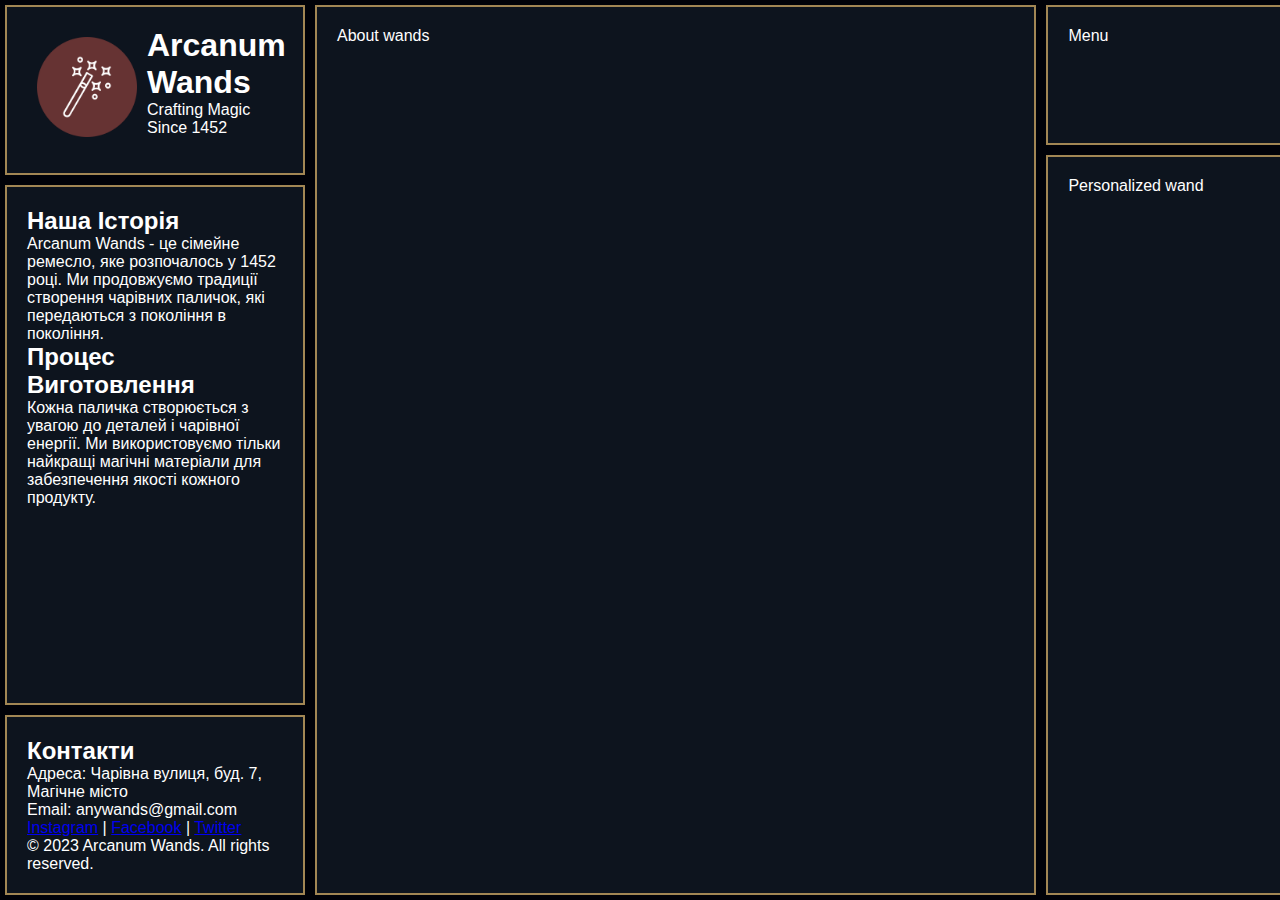
==== index.html @ 96248d97 "Conecting style.css" ====
<!DOCTYPE html>
<html lang="en">
<head>
    <meta charset="UTF-8">
    <meta name="viewport" content="width=device-width, initial-scale=1.0">
    <title>Wand Manufacturer</title>
    <link rel="stylesheet" href="styles.css">
</head>

<body>
    <div class="container">
        <!-- Logo and Name -->
        <header class="box left header">
            <img class="logo" src="/image/logo2.png" alt="Logo">
            <div class="name">
                <h1>Arcanum Wands</h1>
                <p>Crafting Magic Since 1452</p>
            </div>
        </header>

        <!-- History of company and production process -->
        <aside class="box left aside">
            <div class="history">
                <h2>Наша Історія</h2>
                <p>Arcanum Wands - це сімейне ремесло, яке розпочалось у 1452 році. Ми продовжуємо традиції створення чарівних паличок, які передаються з покоління в покоління.</p>
            </div>
            
            <div class="production">
                <h2>Процес Виготовлення</h2>
                <p>Кожна паличка створюється з увагою до деталей і чарівної енергії. Ми використовуємо тільки найкращі магічні матеріали для забезпечення якості кожного продукту.</p>
            </div>
        </aside>

        <!-- Contacts and rights-->
        <footer class="box left footer">
            <div>
                <h2>Контакти</h2>
                <p>Адреса: Чарівна вулиця, буд. 7, Магічне місто</p>
                <p>Email: anywands@gmail.com</p>
            </div>
            <div class="social-media">
                <a href="https://instagram.com">Instagram</a> |
                <a href="https://facebook.com">Facebook</a> |
                <a href="https://twitter.com">Twitter</a>
            </div>
            <p>&copy; 2023 Arcanum Wands. All rights reserved.</p>
        </footer>

        <!-- About wands -->
        <main class="box center main_first"> About wands
            <!-- <div class="wands">
                <h2>Про Наші Палички</h2>
                <p>У нашій колекції є палички для новачків та професіоналів, виготовлені з різних магічних матеріалів. Кожна паличка має унікальні характеристики, що підсилюють магічну силу власника.</p>
                <img src="/image/wands.jpg" alt="Wands Collection">
            </div> -->
        </main>

        <!-- Menu-->
        <nav class="box right menu"> Menu
            <!-- <h2>Категорії</h2>
            <ul>
                <li><a href="#exclusive">Ексклюзивні палички</a></li>
                <li><a href="#beginners">Палички для новачків</a></li>
                <li><a href="#protection">Захисні чари</a></li>
                <li><a href="#custom-order">Індивідуальне виготовлення</a></li>
                <li><a href="#catalog">Каталог паличок</a></li>
            </ul> -->
        </nav>

        <!-- Personalized wand-->
        <section class="box right main_second"> Personalized wand
            <!-- <h2>Індивідуальне Замовлення</h2>
            <p>Замовте паличку, яка буде ідеально відповідати вашим унікальним потребам. Заповніть форму, і ми створимо паличку спеціально для вас.</p>
            <button>Замовити паличку</button> -->
        </section>
    </div>
</body>
</html>
---- styles.css ----
:root {
  --margin: 5px;

  /* Коефіцієнти для висоти блоків у лівій і правій колонках */
  --left-head-fraction: 1;
  --left-aside-fraction: 3;
  --left-footer-fraction: 1;
  --right-menu-fraction: 1;
  --right-main-fraction: 5;

  /* Суми коефіцієнтів для висоти лівої та правої колонок */
  --left-column-sum: calc(var(--left-head-fraction) + var(--left-aside-fraction) + var(--left-footer-fraction));
  --right-column-sum: calc(var(--right-menu-fraction) + var(--right-main-fraction));

  /* Висоти блоків з урахуванням відступів */
  --left-head-height: calc((var(--left-head-fraction) * 100vh / var(--left-column-sum)) - (2 * var(--margin)));
  --left-aside-height: calc((var(--left-aside-fraction) * 100vh / var(--left-column-sum)) - (2 * var(--margin)));
  --left-footer-height: calc((var(--left-footer-fraction) * 100vh / var(--left-column-sum)) - (2 * var(--margin)));
  --right-menu-height: calc((var(--right-menu-fraction) * 100vh/ var(--right-column-sum)) - (2 * var(--margin)));
  --right-main-height: calc((var(--right-main-fraction) * 100vh/ var(--right-column-sum)) - (2 * var(--margin)));
  --center-main-height: calc(100vh - (2 * var(--margin)));

  /* Коефіцієнти для ширини колонок */
  --left-column-fraction: 1;
  --center-column-fraction: 4;
  --right-column-fraction: 2;

  /* Сума коефіцієнтів колонок */
  --columns-sum: calc(var(--left-column-fraction) + var(--center-column-fraction) + var(--right-column-fraction));

  /* Ширини колонок з урахуванням відступів */
  --left-column-width: calc((var(--left-column-fraction) * 100% / var(--columns-sum)) - (2 * var(--margin)));
  --center-column-width: calc((var(--center-column-fraction) * 100%/ var(--columns-sum)) - (2 * var(--margin)));
  --right-column-width: calc((var(--right-column-fraction) * 100% / var(--columns-sum)) - (2 * var(--margin)));
}

* {
  margin: 0;
  padding: 0;
  box-sizing: border-box;
}

body {
  font-family: Arial, sans-serif;
  background-color: #000209;
  color: #fff;
}

.box {
  background-color: #0D141E;
  border: 2px solid #A18654;
  padding: 20px;
  margin: var(--margin);
  justify-content: space-evenly;
}

/* Responsive Styling */
img {
  max-width: 100px;
  max-height: 100px;
  height: auto;
  width: auto;
  margin: 10px;
}

/* Desktop */
@media (min-width: 1025px) {
  .container {
    display: flex;
    flex-direction: column;
    flex-wrap: wrap;
    align-content: space-between;
    min-height: 100vh;
    height: calc(var(--left-head-height) + var(--left-aside-height) + var(--left-footer-height));
    width: 100vw;
  }

  /* Width of columns */
  .left {
    min-width: 300px;
    width: var(--left-column-width);
  }
  .center {
    width: var(--center-column-width);
  }
  .right {
    min-width: 300px;
    width: var(--right-column-width);
  }   

  /* Left Column */
  /* Header */
  .header {
    order: 1;
    flex-basis: var(--left-head-height);
    flex-shrink: 0;
    
    display: flex;
    /*align-items: center;*/
  }

  /* .name {
    flex: 1;
  } */
  
  /* Aside */
  .aside {
    order: 2;
    /* flex-basis: var(--left-aside-height); */
    flex-grow: 1;
    flex-shrink: 1;
    max-height: var(--left-aside-height);
    /* display: flex;+ */
  }

  /* Footer */
  .footer {
    order: 3;
    flex-basis: var(--left-footer-height);
    flex-shrink: 0;
    /* display: flex; */
  }

  /* Center column */
  /* Main_first */
  .main_first {
    order: 4;
    flex-basis: var(--center-main-height);
  }

  /* Right column */
  /* Menu */
  .menu {
    order: 5;
    flex-basis: var(--right-menu-height);
  }

  /* Main_second */
  .main_second {
    order: 6;
    flex-basis: var(--right-main-height);
  }
}

/*Tablet*/
@media (min-width: 768px) and (max-width: 1024px) {
  .container {
    display: flex;
    flex-wrap: wrap;
    min-height: 100vh;
    height: 100vh;
    width: 100vw;
    align-content:baseline;
  }

  /* Width of columns */
  /*.center {
    width: var(--center-column-width);
    min-width: 300px;
  }
  .right {
    width: var(--right-column-width);
  } */
    
  /* Header */
  .header {
    order: 1;
    width: calc(30% - (2 * var(--margin)));
    height: var(--left-head-height);
    display: flex;
    flex-shrink: 0;
    /*align-items: center;*/
  }

  /* Menu */
  .menu {
    order: 2;
    min-width: 170px;
    width: calc(70% - (2 * var(--margin)));
    height: var(--left-head-height);
    flex-shrink: 1;
  }
      
  /* Aside */
  .aside {
    order: 3;
    min-width: 170px;
    width: calc(30% - (2 * var(--margin)));
    height: var(--left-aside-height);
    flex-shrink: 0;
  }

  /* Main_first */
  .main_first {
    order: 4;
    width: calc(45% - (2 * var(--margin)));
    height: calc(100vh - var(--left-head-height)-(2 * var(--margin)));
    align-self: stretch;
    flex-shrink: 1;
    /* flex-basis: var(--center-main-height); */
  }
    
  /* Main_second */
  .main_second {
    order: 5;
    width: calc(25% - (2 * var(--margin)));
    height: calc(100vh - var(--left-head-height)-(2 * var(--margin)));
    align-self: stretch;
    flex-shrink: 1;
    /* flex-basis: var(--right-main-height); */
  }
    
  /* Footer */
  .footer {
    order: 6;
    width: 100vw;
    height: calc(100vh - var(--left-head-height) - var(--left-aside-height) - (6 * var(--margin)) );
    flex-shrink: 1;
    /* flex-basis: var(--left-footer-height); */
    /* display: flex; */
  }
}

/* Phone */
@media (max-width: 767px) {
  .container {
    display: flex;
    flex-wrap: wrap;
    flex-direction: column;
    min-height: 100vh;
    height: 100vh;
    width: 100vw;
  }
  /* Header */
  .header {
    order: 1;
    /* flex-basis: var(--left-head-height); */
    flex-shrink: 0;    
    display: flex;
      /*align-items: center;*/
  }
    /* Menu */
  .menu {
    order: 2;
    /* flex-basis: var(--right-menu-height); */
  }
    
    /* Aside */
  .aside {
    order: 3;
    /* flex-basis: var(--left-aside-height); */
    flex-grow: 1;
    flex-shrink: 1;
    max-height: var(--left-aside-height);
  }

  /* Main_first */
  .main_first {
    order: 4;
    /* flex-basis: var(--center-main-height); */
  }
    
  /* Main_second */
  .main_second {
    order: 5;
    /* flex-basis: var(--right-main-height); */
  }
    
  /* Footer */
  .footer {
    order: 6;
    /* flex-basis: var(--left-footer-height); */
    flex-shrink: 0;
    /* display: flex; */
  } 
}
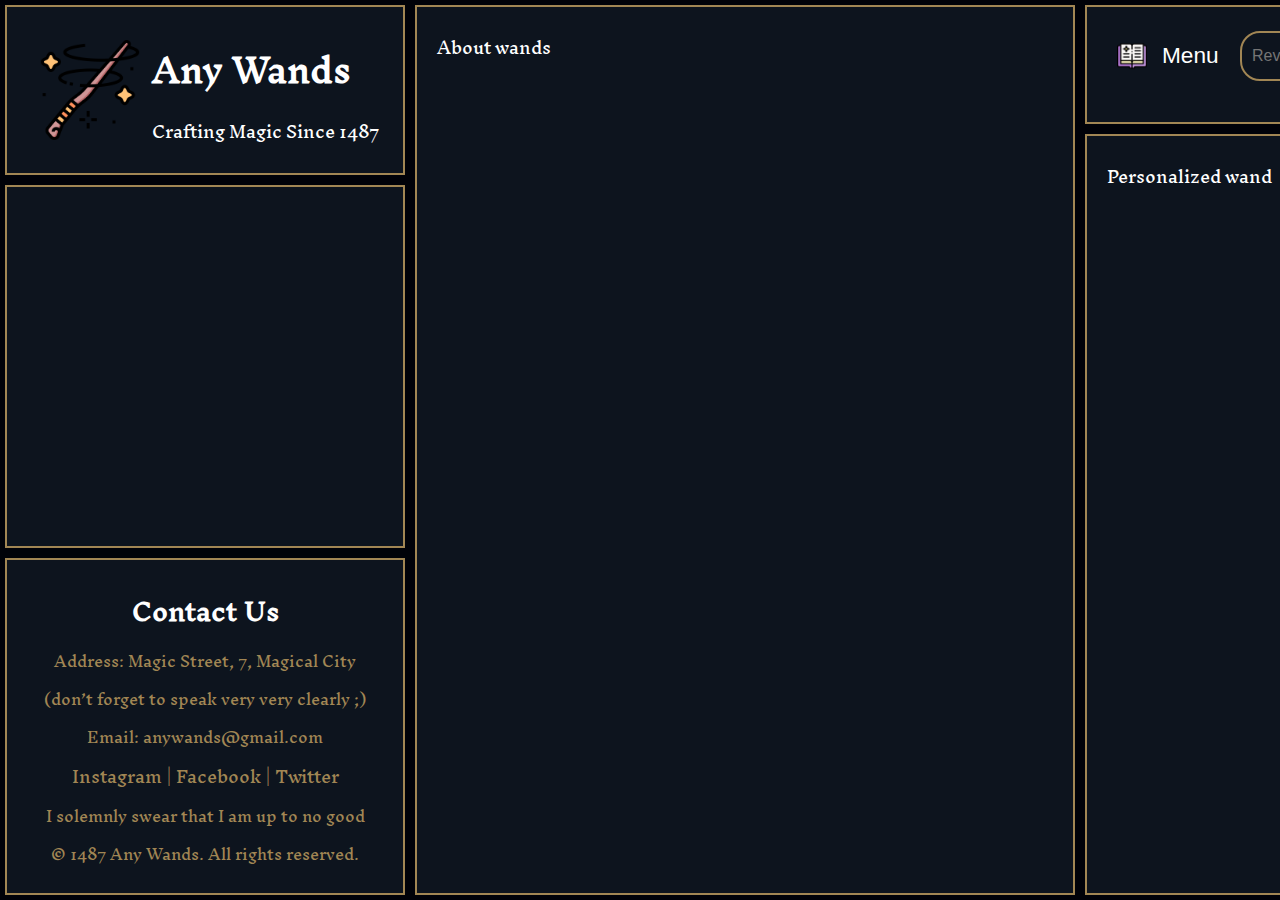
==== commit 6ed53132: "Prototype 2" ====
--- a/index.html
+++ b/index.html
@@ -11,16 +11,16 @@
     <div class="container">
         <!-- Logo and Name -->
         <header class="box left header">
-            <img class="logo" src="/image/logo2.png" alt="Logo">
+            <img class="logo" src="/image/logo.png" alt="Logo">
             <div class="name">
-                <h1>Arcanum Wands</h1>
-                <p>Crafting Magic Since 1452</p>
+                <h1>Any Wands</h1>
+                <p>Crafting Magic Since 1487</p>
             </div>
         </header>
 
         <!-- History of company and production process -->
         <aside class="box left aside">
-            <div class="history">
+            <!-- <div class="history">
                 <h2>Наша Історія</h2>
                 <p>Arcanum Wands - це сімейне ремесло, яке розпочалось у 1452 році. Ми продовжуємо традиції створення чарівних паличок, які передаються з покоління в покоління.</p>
             </div>
@@ -28,23 +28,26 @@
             <div class="production">
                 <h2>Процес Виготовлення</h2>
                 <p>Кожна паличка створюється з увагою до деталей і чарівної енергії. Ми використовуємо тільки найкращі магічні матеріали для забезпечення якості кожного продукту.</p>
-            </div>
+            </div> -->
         </aside>
 
-        <!-- Contacts and rights-->
-        <footer class="box left footer">
-            <div>
-                <h2>Контакти</h2>
-                <p>Адреса: Чарівна вулиця, буд. 7, Магічне місто</p>
-                <p>Email: anywands@gmail.com</p>
-            </div>
-            <div class="social-media">
-                <a href="https://instagram.com">Instagram</a> |
-                <a href="https://facebook.com">Facebook</a> |
-                <a href="https://twitter.com">Twitter</a>
-            </div>
-            <p>&copy; 2023 Arcanum Wands. All rights reserved.</p>
-        </footer>
+    <!-- Contacts and rights-->
+    <footer class="box left footer">
+        <div class="contact-info">
+            <h2>Contact Us</h2>
+            <p>Address: Magic Street, 7, Magical City </p>
+            <p>(don’t forget to speak very very clearly ;)</p>
+            <p>Email: <a href="mailto:anywands@gmail.com">anywands@gmail.com</a></p>
+        </div>
+        <div class="social-media">
+            <a href="https://instagram.com">Instagram</a> |
+            <a href="https://facebook.com">Facebook</a> |
+            <a href="https://twitter.com">Twitter</a>
+        </div>
+        <p class="mischief">I solemnly swear that I am up to no good</p>
+        <p>&copy; 1487 Any Wands. All rights reserved.</p>
+    </footer>
+
 
         <!-- About wands -->
         <main class="box center main_first"> About wands
@@ -55,17 +58,37 @@
             </div> -->
         </main>
 
-        <!-- Menu-->
-        <nav class="box right menu"> Menu
-            <!-- <h2>Категорії</h2>
-            <ul>
-                <li><a href="#exclusive">Ексклюзивні палички</a></li>
-                <li><a href="#beginners">Палички для новачків</a></li>
-                <li><a href="#protection">Захисні чари</a></li>
-                <li><a href="#custom-order">Індивідуальне виготовлення</a></li>
-                <li><a href="#catalog">Каталог паличок</a></li>
-            </ul> -->
+        <!-- Menu -->
+        <nav class="box right menu">
+            <div class="menu_bar">
+                <div class="menu_toggle">
+                    <button class="menu_button">
+                        <img src="/image/menu.png" alt="Menu Icon">
+                    </button>
+                    <button class="menu_button">
+                        <p>Menu</p>
+                    </button>
+                </div>
+                
+                <div class="search_bar">
+                    <input type="text" placeholder="Revelio..">
+                    <button class="search_button">
+                        <img src="/image/search.png" alt="Search Icon">
+                    </button>
+                </div>
+            </div>
+
+            <div class="categories">
+                <ul class="menu_categories hidden">
+                    <li><a href="#exclusive">Exclusive Wands</a></li>
+                    <li><a href="#beginners">Beginner Wands</a></li>
+                    <li><a href="#protection">Protection Spells</a></li>
+                    <li><a href="#custom-order">Custom Order</a></li>
+                    <li><a href="#catalog">Wand Catalog</a></li>
+                </ul>
+            </div>
         </nav>
+
 
         <!-- Personalized wand-->
         <section class="box right main_second"> Personalized wand
@@ -74,5 +97,6 @@
             <button>Замовити паличку</button> -->
         </section>
     </div>
+    <script src="script.js" defer></script>
 </body>
 </html>
--- a/styles.css
+++ b/styles.css
@@ -6,7 +6,7 @@
   --left-aside-fraction: 3;
   --left-footer-fraction: 1;
   --right-menu-fraction: 1;
-  --right-main-fraction: 5;
+  --right-main-fraction: 6;
 
   /* Суми коефіцієнтів для висоти лівої та правої колонок */
   --left-column-sum: calc(var(--left-head-fraction) + var(--left-aside-fraction) + var(--left-footer-fraction));
@@ -22,16 +22,21 @@
 
   /* Коефіцієнти для ширини колонок */
   --left-column-fraction: 1;
-  --center-column-fraction: 4;
-  --right-column-fraction: 2;
+  --center-column-fraction: 2;
+  --right-column-fraction: 1;
 
   /* Сума коефіцієнтів колонок */
   --columns-sum: calc(var(--left-column-fraction) + var(--center-column-fraction) + var(--right-column-fraction));
 
   /* Ширини колонок з урахуванням відступів */
   --left-column-width: calc((var(--left-column-fraction) * 100% / var(--columns-sum)) - (2 * var(--margin)));
-  --center-column-width: calc((var(--center-column-fraction) * 100%/ var(--columns-sum)) - (2 * var(--margin)));
+  --center-column-width: calc(100vw - var(--left-column-width) - var(--right-column-width));
   --right-column-width: calc((var(--right-column-fraction) * 100% / var(--columns-sum)) - (2 * var(--margin)));
+}
+
+@font-face {
+  font-family: Inknut_Antiqua;
+  src: url(/fonts/InknutAntiqua-Regular.ttf);
 }
 
 * {
@@ -41,7 +46,7 @@
 }
 
 body {
-  font-family: Arial, sans-serif;
+  font-family: Inknut_Antiqua, sans-serif;
   background-color: #000209;
   color: #fff;
 }
@@ -63,6 +68,24 @@
   margin: 10px;
 }
 
+img.menu_button{
+  padding: 0;
+  max-width: 30px;
+  max-height: 30px;
+  height: auto;
+  width: auto;
+}
+
+button.menu_button{
+  padding: 0;
+  max-width: 50px;
+  max-height: 50px;
+  height: auto;
+  width: auto;
+  background-color: transparent;
+  border: transparent;
+}
+
 /* Desktop */
 @media (min-width: 1025px) {
   .container {
@@ -77,40 +100,36 @@
 
   /* Width of columns */
   .left {
-    min-width: 300px;
+    min-width: 400px;
     width: var(--left-column-width);
+    /* max-width: 500px; */
   }
   .center {
     width: var(--center-column-width);
+    align-items: stretch;
   }
   .right {
     min-width: 300px;
     width: var(--right-column-width);
   }   
 
-  /* Left Column */
   /* Header */
   .header {
     order: 1;
     flex-basis: var(--left-head-height);
     flex-shrink: 0;
-    
-    display: flex;
-    /*align-items: center;*/
-  }
-
-  /* .name {
-    flex: 1;
-  } */
+    display: flex;
+    align-items: center;
+    align-content: space-between;
+    max-height: 200px;
+  }
   
   /* Aside */
   .aside {
     order: 2;
-    /* flex-basis: var(--left-aside-height); */
     flex-grow: 1;
     flex-shrink: 1;
     max-height: var(--left-aside-height);
-    /* display: flex;+ */
   }
 
   /* Footer */
@@ -118,27 +137,173 @@
     order: 3;
     flex-basis: var(--left-footer-height);
     flex-shrink: 0;
-    /* display: flex; */
-  }
-
-  /* Center column */
+    text-align: center;
+    color: #A18654;
+  }
+
+  .contact-info h2 {
+    color: #fff;
+    font-size: 1.5em;
+    /* margin-bottom: 10px; */
+  }
+
+  .contact-info p {
+    /* margin: 5px 0; */
+    font-size: 1em;
+  }
+
+  .contact-info .mischief {
+    font-style: italic;
+    color: #A18654;
+    /* margin-top: 15px; */
+  }
+
+  .contact-info a {
+    color: #A18654;
+    text-decoration: none;
+  }
+
+  .contact-info a:hover {
+    color: #fff;
+    text-decoration: underline;
+  }
+
+  .social-media {
+    /* margin-top: 15px; */
+  }
+
+  .social-media a {
+    color: #A18654;
+    text-decoration: none;
+  }
+
+  .social-media a:hover {
+    color: #fff;
+    text-decoration: underline;
+  }
+
+  .footer p {
+    font-size: 0.9em;
+    /* margin-top: 15px; */
+  }
+
+
   /* Main_first */
   .main_first {
     order: 4;
     flex-basis: var(--center-main-height);
   }
 
-  /* Right column */
   /* Menu */
   .menu {
     order: 5;
     flex-basis: var(--right-menu-height);
+    display: flex;
+    align-items: center; 
+    justify-content: space-between;
+    flex-wrap: wrap;
+    gap: 10px;
+  }
+
+  .menu_bar{
+    display: flex;
+    width: 100%;
+    align-items: center; 
+    justify-content: space-between; 
+  }
+
+  .menu_toggle {
+    display: flex;
+    align-items: center;
+    width: 35%;
+  }
+
+  .menu_button {
+    background-color: transparent;
+    border: none;
+    cursor: pointer;
+    padding: 0;
+  }
+
+  .menu_button img {
+    width: 30px;
+    height: 30px;
+  }
+
+  .menu_button p {
+    margin-left: 5px;
+    font-size: 1.7em;
+    color: #fff;
+  }
+
+  .search_bar {
+    display: flex;
+    width: 50%;
+    height: 50px;
+    /* flex:1; */
+    /* align-self: flex-end; */
+    align-items: center;
+    align-content: space-between;
+
+    border: 2px solid #A18654;
+    border-radius: 20px;
+    padding: 5px;
+    background-color: #0D141E;
+  }
+
+  .search_bar input {
+    border: none;
+    outline: none;
+    background: none;
+    color: #fff;
+    padding: 5px;
+    font-size: 1em;
+    width: 80%;
+    /* max-width: 120px; */
+    /* flex: 1; */
+  }
+
+  .search_button {
+    background-color: transparent;
+    border: none;
+    cursor: pointer;
+    width: 60px
+    /* margin: 0 10px; */
+    /* flex: 1; */
+    /* align-self: flex-end; */
+    
+  }
+
+  .search_button img {
+    width: 30px;
+    height: 30px;
+  }
+
+  .menu_categories {
+    list-style: none;
+    margin: 10px 0 0;
+    padding: 0;
+    break-after: always;
+    flex-grow: 0;
+  }
+
+  .menu_categories.hidden {
+    display: none;
+  }
+
+  .menu_categories li a {
+    color: #A18654;
+    text-decoration: none;
+    display: block;
+    padding: 5px 0;
   }
 
   /* Main_second */
   .main_second {
     order: 6;
-    flex-basis: var(--right-main-height);
+    flex-grow: 1;
+    flex-shrink: 1;
+    max-height: var(--right-main-height);
   }
 }
 
@@ -165,20 +330,26 @@
   /* Header */
   .header {
     order: 1;
+    min-width: 400px;
     width: calc(30% - (2 * var(--margin)));
-    height: var(--left-head-height);
-    display: flex;
-    flex-shrink: 0;
-    /*align-items: center;*/
+    min-height: 160px;
+    height: auto;
+    max-height: 170px;
+    display: flex;
+    /* flex-shrink: 0; */
   }
 
   /* Menu */
   .menu {
     order: 2;
     min-width: 170px;
-    width: calc(70% - (2 * var(--margin)));
-    height: var(--left-head-height);
-    flex-shrink: 1;
+    min-height: 160px;
+    height: auto;
+    max-height: 170px;
+    /* width: calc(70% - (2 * var(--margin))); */
+    flex-shrink: 1;
+    min-width: calc(100vw - 400px - (4 * var(--margin)));
+    display: flex;
   }
       
   /* Aside */
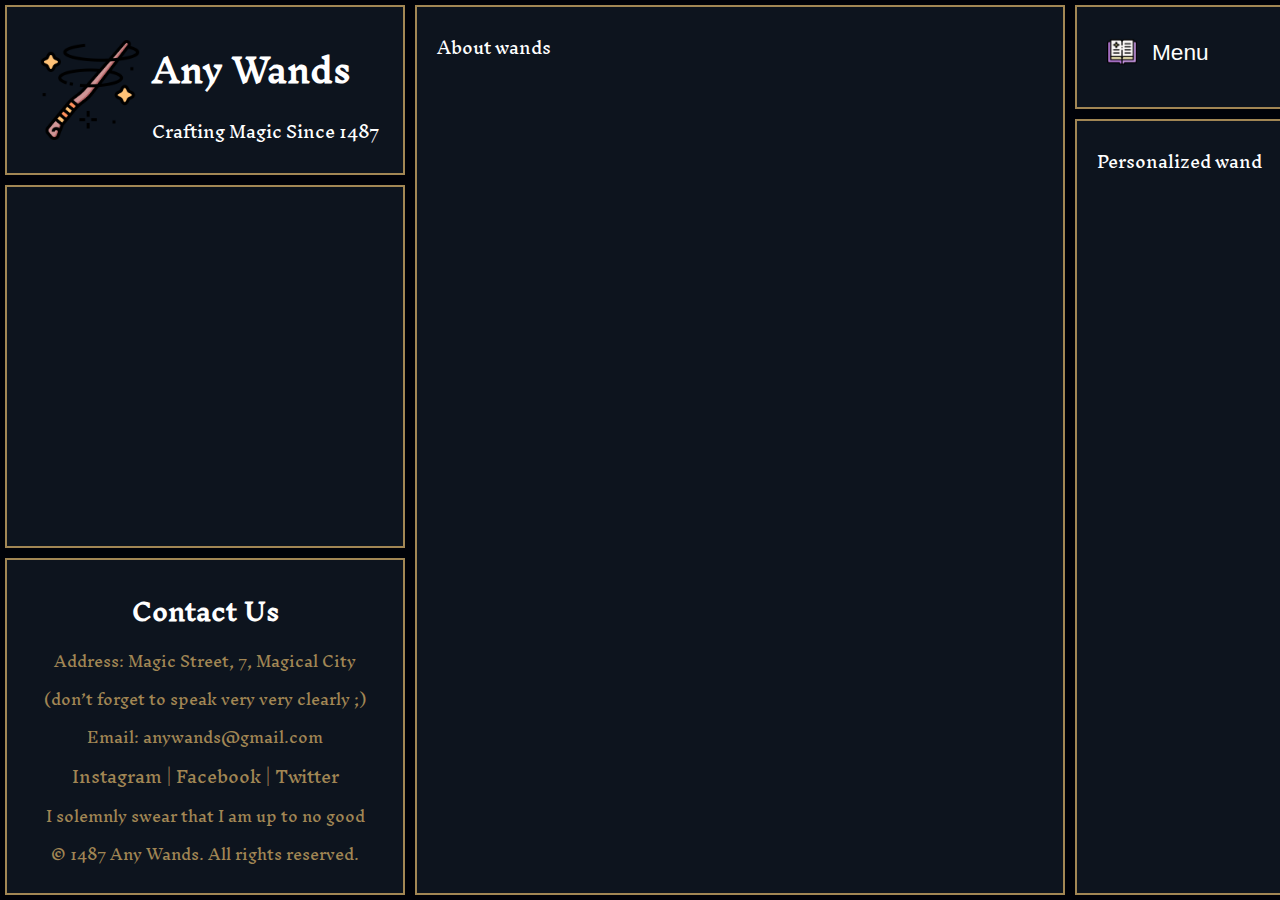
==== commit 2ba3bd4a: "Design css file system" ====
--- a/index.html
+++ b/index.html
@@ -4,7 +4,10 @@
     <meta charset="UTF-8">
     <meta name="viewport" content="width=device-width, initial-scale=1.0">
     <title>Wand Manufacturer</title>
-    <link rel="stylesheet" href="styles.css">
+    <link rel="stylesheet" href="/css/base.css">
+    <link rel="stylesheet" href="/css/layout.css">
+    <link rel="stylesheet" href="/css/components.css">
+    <link rel="stylesheet" href="/css/theme.css">
 </head>
 
 <body>
--- a/css/base.css
+++ b/css/base.css
@@ -0,0 +1,16 @@
+@font-face {
+    font-family: Inknut_Antiqua;
+    src: url(/fonts/InknutAntiqua-Regular.ttf);
+  }
+  
+* {
+    margin: 0;
+    padding: 0;
+    box-sizing: border-box;
+}
+  
+body {
+    font-family: Inknut_Antiqua, sans-serif;
+    background-color: #000209;
+    color: #fff;
+}--- a/css/layout.css
+++ b/css/layout.css
@@ -0,0 +1,312 @@
+:root {
+    --margin: 5px;
+  
+    /* Коефіцієнти для висоти блоків у лівій і правій колонках */
+    --left-head-fraction: 1;
+    --left-aside-fraction: 3;
+    --left-footer-fraction: 1;
+    --right-menu-fraction: 1;
+    --right-main-fraction: 7;
+  
+    /* Суми коефіцієнтів для висоти лівої та правої колонок */
+    --left-column-sum: calc(var(--left-head-fraction) + var(--left-aside-fraction) + var(--left-footer-fraction));
+    --right-column-sum: calc(var(--right-menu-fraction) + var(--right-main-fraction));
+  
+    /* Висоти блоків з урахуванням відступів */
+    --left-head-height: calc((var(--left-head-fraction) * 100vh / var(--left-column-sum)) - (2 * var(--margin)));
+    --left-aside-height: calc((var(--left-aside-fraction) * 100vh / var(--left-column-sum)) - (2 * var(--margin)));
+    --left-footer-height: calc((var(--left-footer-fraction) * 100vh / var(--left-column-sum)) - (2 * var(--margin)));
+    --right-menu-height: calc((var(--right-menu-fraction) * 100vh/ var(--right-column-sum)) - (2 * var(--margin)));
+    --right-main-height: calc((var(--right-main-fraction) * 100vh/ var(--right-column-sum)) - (2 * var(--margin)));
+    --center-main-height: calc(100vh - (2 * var(--margin)));
+  
+    /* Коефіцієнти для ширини колонок */
+    --left-column-fraction: 1;
+    --center-column-fraction: 3;
+    --right-column-fraction: 2;
+  
+    /* Сума коефіцієнтів колонок */
+    --columns-sum: calc(var(--left-column-fraction) + var(--center-column-fraction) + var(--right-column-fraction));
+  
+    /* Ширини колонок з урахуванням відступів */
+    --left-column-width: calc((var(--left-column-fraction) * 100vw / var(--columns-sum)) - (2 * var(--margin)));
+    --right-column-width: calc((var(--right-column-fraction) * 100vw / var(--columns-sum)) - (2 * var(--margin)));
+    --center-column-width: calc(100vw - var(--left-column-width) - var(--right-column-width) - (2 * var(--margin)));
+}
+
+/* Desktop */
+@media (min-width: 1025px) {
+    .container {
+      display: flex;
+      flex-direction: column;
+      flex-wrap: wrap;
+      align-content: space-between;
+      min-height: 100vh;
+      height: calc(var(--left-head-height) + var(--left-aside-height) + var(--left-footer-height));
+      width: 100vw;
+    }
+  
+    /* Width of columns */
+    .left {
+      min-width: 400px;
+      width: var(--left-column-width);
+      /* max-width: 500px; */
+    }
+    .center {
+      width: var(--center-column-width);
+      /* align-items: stretch; */
+    }
+    .right {
+      min-width: 300px;
+      width: var(--right-column-width);
+    }   
+  
+    /* Header */
+    .header {
+      order: 1;
+      flex-basis: var(--left-head-height);
+      flex-shrink: 0;
+      display: flex;
+      align-items: center;
+      align-content: space-between;
+      max-height: 200px;
+    }
+    
+    /* Aside */
+    .aside {
+      order: 2;
+      flex-grow: 1;
+      flex-shrink: 1;
+      max-height: var(--left-aside-height);
+    }
+  
+    /* Footer */
+    .footer {
+      order: 3;
+      flex-basis: var(--left-footer-height);
+      flex-shrink: 0;
+    }
+  
+    /* Main_first */
+    .main_first {
+      order: 4;
+      flex-basis: var(--center-main-height);
+    }
+  
+    /* Menu */
+    .menu {
+      order: 5;
+      flex-basis: var(--right-menu-height);
+      display: flex;
+      align-items: center; 
+      justify-content: space-between;
+      flex-wrap: wrap;
+      gap: 10px;
+    }
+  
+    .menu_bar{
+      display: flex;
+      width: 100%;
+      align-items: center; 
+      justify-content: space-between; 
+    }
+  
+    .menu_toggle {
+      display: flex;
+      align-items: center;
+      width: 35%;
+    }
+  
+    .search_bar {
+      display: flex;
+      width: 50%;
+      height: 50px;
+      /* flex:1; */
+      /* align-self: flex-end; */
+      align-items: center;
+      align-content: space-between;
+    }
+  
+    .search_bar input {
+      width: 80%;
+      /* max-width: 120px; */
+      /* flex: 1; */
+    }
+  
+    .search_button {
+      width: 60px
+      /* margin: 0 10px; */
+      /* flex: 1; */
+      /* align-self: flex-end; */
+      
+    }
+  
+    .search_button img {
+      width: 30px;
+      height: 30px;
+    }
+  
+    .menu_categories {
+      list-style: none;
+      margin: 10px 0 0;
+      padding: 0;
+      break-after: always;
+      flex-grow: 0;
+    }
+  
+    .menu_categories.hidden {
+      display: none;
+    }
+  
+    .menu_categories li a {
+      display: block;
+      padding: 5px 0;
+    }
+  
+    /* Main_second */
+    .main_second {
+      order: 6;
+      flex-grow: 1;
+      flex-shrink: 1;
+      max-height: var(--right-main-height);
+    }
+  }
+  
+  /*Tablet*/
+  @media (min-width: 768px) and (max-width: 1024px) {
+    .container {
+      display: flex;
+      flex-wrap: wrap;
+      min-height: 100vh;
+      height: 100vh;
+      width: 100vw;
+      align-content:baseline;
+    }
+  
+    /* Width of columns */
+    /*.center {
+      width: var(--center-column-width);
+      min-width: 300px;
+    }
+    .right {
+      width: var(--right-column-width);
+    } */
+      
+    /* Header */
+    .header {
+      order: 1;
+      min-width: 400px;
+      width: calc(30% - (2 * var(--margin)));
+      min-height: 160px;
+      height: auto;
+      max-height: 170px;
+      display: flex;
+      /* flex-shrink: 0; */
+    }
+  
+    /* Menu */
+    .menu {
+      order: 2;
+      min-width: 170px;
+      min-height: 160px;
+      height: auto;
+      max-height: 170px;
+      /* width: calc(70% - (2 * var(--margin))); */
+      flex-shrink: 1;
+      min-width: calc(100vw - 400px - (4 * var(--margin)));
+      display: flex;
+    }
+        
+    /* Aside */
+    .aside {
+      order: 3;
+      min-width: 170px;
+      width: calc(30% - (2 * var(--margin)));
+      height: var(--left-aside-height);
+      flex-shrink: 0;
+    }
+  
+    /* Main_first */
+    .main_first {
+      order: 4;
+      width: calc(45% - (2 * var(--margin)));
+      height: calc(100vh - var(--left-head-height)-(2 * var(--margin)));
+      align-self: stretch;
+      flex-shrink: 1;
+      /* flex-basis: var(--center-main-height); */
+    }
+      
+    /* Main_second */
+    .main_second {
+      order: 5;
+      width: calc(25% - (2 * var(--margin)));
+      height: calc(100vh - var(--left-head-height)-(2 * var(--margin)));
+      align-self: stretch;
+      flex-shrink: 1;
+      /* flex-basis: var(--right-main-height); */
+    }
+      
+    /* Footer */
+    .footer {
+      order: 6;
+      width: 100vw;
+      height: calc(100vh - var(--left-head-height) - var(--left-aside-height) - (6 * var(--margin)) );
+      flex-shrink: 1;
+      /* flex-basis: var(--left-footer-height); */
+      /* display: flex; */
+    }
+  }
+  
+  /* Phone */
+  @media (max-width: 767px) {
+    .container {
+      display: flex;
+      flex-wrap: wrap;
+      flex-direction: column;
+      min-height: 100vh;
+      height: 100vh;
+      width: 100vw;
+    }
+    /* Header */
+    .header {
+      order: 1;
+      /* flex-basis: var(--left-head-height); */
+      flex-shrink: 0;    
+      display: flex;
+        /*align-items: center;*/
+    }
+      /* Menu */
+    .menu {
+      order: 2;
+      /* flex-basis: var(--right-menu-height); */
+    }
+      
+      /* Aside */
+    .aside {
+      order: 3;
+      /* flex-basis: var(--left-aside-height); */
+      flex-grow: 1;
+      flex-shrink: 1;
+      max-height: var(--left-aside-height);
+    }
+  
+    /* Main_first */
+    .main_first {
+      order: 4;
+      /* flex-basis: var(--center-main-height); */
+    }
+      
+    /* Main_second */
+    .main_second {
+      order: 5;
+      /* flex-basis: var(--right-main-height); */
+    }
+      
+    /* Footer */
+    .footer {
+      order: 6;
+      /* flex-basis: var(--left-footer-height); */
+      flex-shrink: 0;
+      /* display: flex; */
+    } 
+  }--- a/css/components.css
+++ b/css/components.css
@@ -0,0 +1,27 @@
+img {
+    max-width: 100px;
+    max-height: 100px;
+    height: auto;
+    width: auto;
+    margin: 10px;
+  }
+  
+  img.menu_button{
+    padding: 0;
+    max-width: 30px;
+    max-height: 30px;
+    height: auto;
+    width: auto;
+  }
+  
+  button.menu_button{
+    padding: 0;
+    max-width: 50px;
+    max-height: 50px;
+    height: auto;
+    width: auto;
+    background-color: transparent;
+    border: transparent;
+  }
+  
+  --- a/css/theme.css
+++ b/css/theme.css
@@ -0,0 +1,117 @@
+.box {
+    background-color: #0D141E;
+    border: 2px solid #A18654;
+    padding: 20px;
+    margin: var(--margin);
+    justify-content: space-evenly;
+}
+
+img {
+    max-width: 100%;
+    height: auto;
+}
+
+.social-media a {
+    color: #A18654;
+    text-decoration: none;
+}
+
+.social-media a:hover {
+    text-decoration: underline;
+}
+    /* Footer */
+.footer {
+    text-align: center;
+    color: #A18654;
+}
+  
+.contact-info h2 {
+    color: #fff;
+    font-size: 1.5em;
+    /* margin-bottom: 10px; */
+}
+  
+.contact-info p {
+    /* margin: 5px 0; */
+    font-size: 1em;
+}
+  
+.contact-info .mischief {
+  font-style: italic;
+  color: #A18654;
+  /* margin-top: 15px; */
+}
+  
+.contact-info a {
+  color: #A18654;
+  text-decoration: none;
+}
+  
+.contact-info a:hover {
+  color: #fff;
+  text-decoration: underline;
+}
+  
+.social-media {
+  /* margin-top: 15px; */
+}
+  
+.social-media a {
+  color: #A18654;
+  text-decoration: none;
+}
+  
+.social-media a:hover {
+  color: #fff;
+  text-decoration: underline;
+}
+  
+.footer p {
+  font-size: 0.9em;
+  /* margin-top: 15px; */
+}
+  
+.menu_button {
+    background-color: transparent;
+    border: none;
+    cursor: pointer;
+    padding: 0;
+}
+
+.menu_button img {
+  width: 30px;
+  height: 30px;
+}
+  
+.menu_button p {
+    margin-left: 5px;
+    font-size: 1.7em;
+    color: #fff;
+}
+  
+.search_bar {
+    border: 2px solid #A18654;
+    border-radius: 20px;
+    padding: 5px;
+    background-color: #0D141E;
+}
+  
+.search_bar input {
+    border: none;
+    outline: none;
+    background: none;
+    color: #fff;
+    padding: 5px;
+    font-size: 1em;
+}
+  
+.search_button {
+    background-color: transparent;
+    border: none;
+    cursor: pointer;
+}
+  
+.menu_categories li a {
+    color: #A18654;
+    text-decoration: none;
+}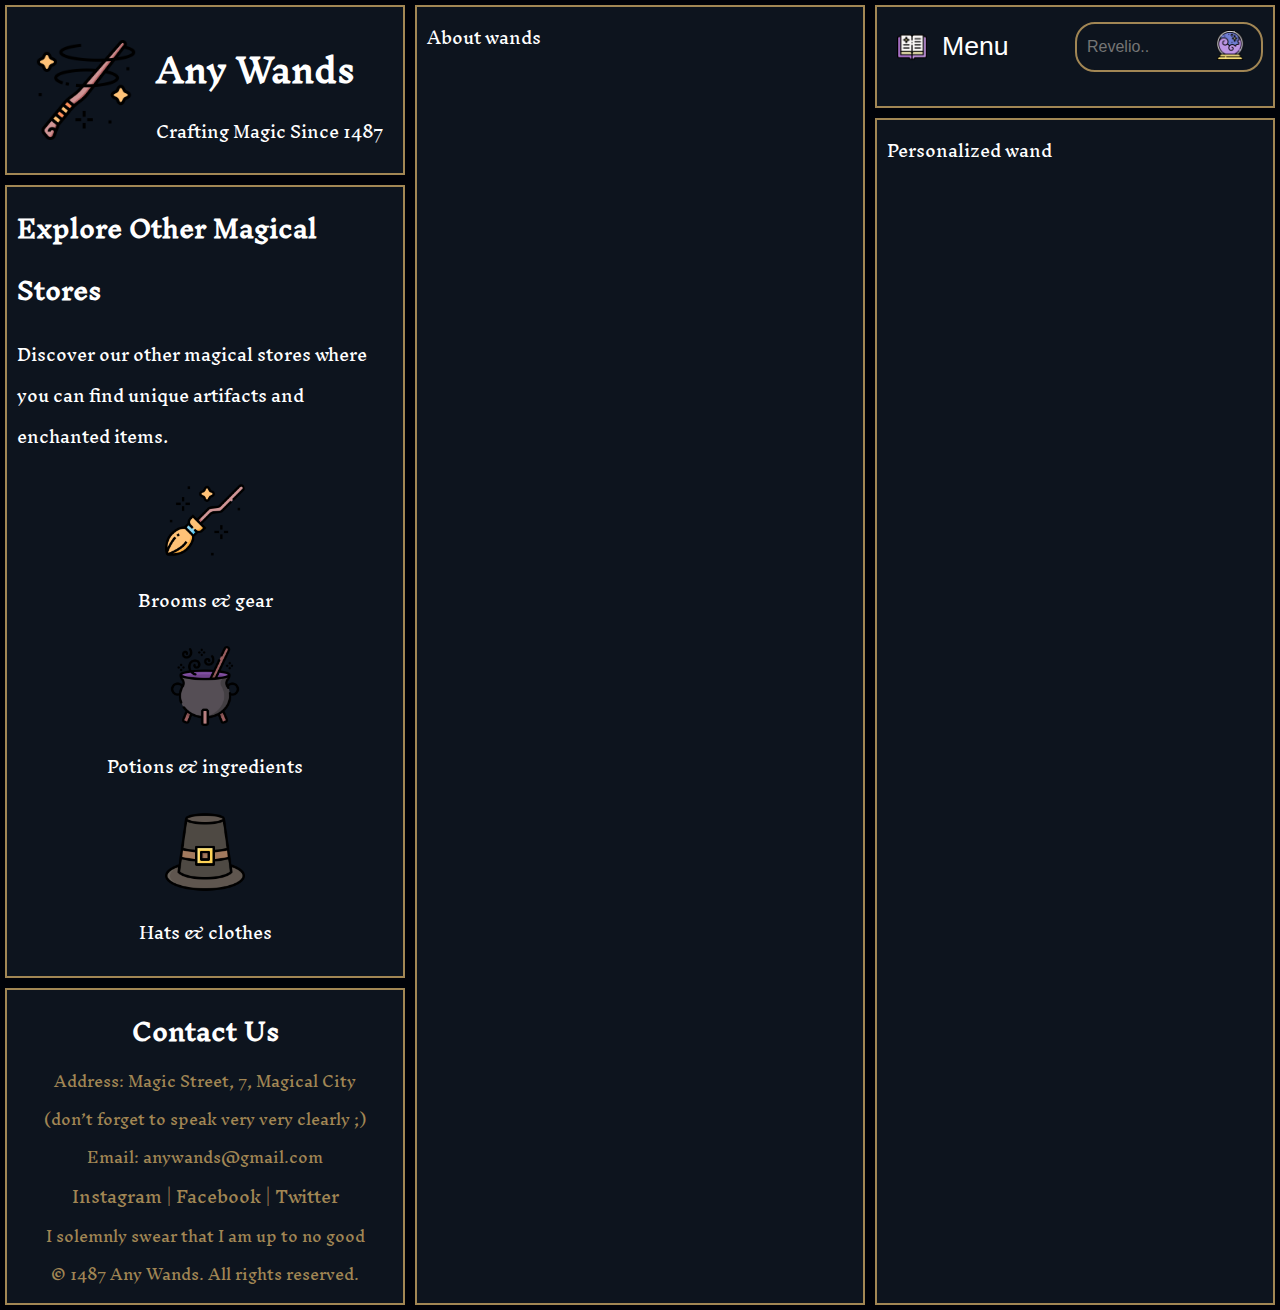
==== commit 21b49af8: "Prototype 3" ====
--- a/index.html
+++ b/index.html
@@ -5,8 +5,8 @@
     <meta name="viewport" content="width=device-width, initial-scale=1.0">
     <title>Wand Manufacturer</title>
     <link rel="stylesheet" href="/css/base.css">
+    <link rel="stylesheet" href="/css/components.css">
     <link rel="stylesheet" href="/css/layout.css">
-    <link rel="stylesheet" href="/css/components.css">
     <link rel="stylesheet" href="/css/theme.css">
 </head>
 
@@ -21,45 +21,70 @@
             </div>
         </header>
 
-        <!-- History of company and production process -->
-        <aside class="box left aside">
-            <!-- <div class="history">
-                <h2>Наша Історія</h2>
-                <p>Arcanum Wands - це сімейне ремесло, яке розпочалось у 1452 році. Ми продовжуємо традиції створення чарівних паличок, які передаються з покоління в покоління.</p>
-            </div>
-            
-            <div class="production">
-                <h2>Процес Виготовлення</h2>
-                <p>Кожна паличка створюється з увагою до деталей і чарівної енергії. Ми використовуємо тільки найкращі магічні матеріали для забезпечення якості кожного продукту.</p>
-            </div> -->
-        </aside>
+    <!-- Other stores -->
+    <aside class="box left aside">
+        <h2>Explore Other Magical Stores</h2>
+        
+        <div class="about_stores">
+            <p>Discover our other magical stores where you can find unique artifacts and enchanted items.</p>
+        </div>
+
+        <div class="stores">
+            <ul class="store_list">
+                <li>
+                    <a href="#brooms">
+                        <img src="/image/broom.png" alt="Brooms & gear">
+                        <span>Brooms & gear</span>
+                    </a>
+                </li>
+                <li>
+                    <a href="#potions">
+                        <img src="/image/potion.png" alt="Potions & ingredients">
+                        <span>Potions & ingredients</span>
+                    </a>
+                </li>
+                <li>
+                    <a href="#hats">
+                        <img src="/image/hat.png" alt="Hats & clothes">
+                        <span>Hats & clothes</span>
+                    </a>
+                </li>
+            </ul>
+        </div>
+    </aside>
+
 
     <!-- Contacts and rights-->
     <footer class="box left footer">
-        <div class="contact-info">
+        <div class="contact">
             <h2>Contact Us</h2>
-            <p>Address: Magic Street, 7, Magical City </p>
-            <p>(don’t forget to speak very very clearly ;)</p>
-            <p>Email: <a href="mailto:anywands@gmail.com">anywands@gmail.com</a></p>
+            <div class="contact_info">
+                <p>Address: Magic Street, 7, Magical City </p>
+                <p>(don’t forget to speak very very clearly ;)</p>
+                <p>Email: <a href="mailto:anywands@gmail.com">anywands@gmail.com</a></p>
+            </div>
         </div>
-        <div class="social-media">
-            <a href="https://instagram.com">Instagram</a> |
-            <a href="https://facebook.com">Facebook</a> |
-            <a href="https://twitter.com">Twitter</a>
+
+        <div class = "additional_info">
+            <div class="social_media">
+                <a href="https://instagram.com">Instagram</a> |
+                <a href="https://facebook.com">Facebook</a> |
+                <a href="https://twitter.com">Twitter</a>
+            </div>
+            <div class="mischief" ><p >I solemnly swear that I am up to no good</p> </div>
+            <div class="rights_reserved"> <p>&copy; 1487 Any Wands. All rights reserved.</p></div>
         </div>
-        <p class="mischief">I solemnly swear that I am up to no good</p>
-        <p>&copy; 1487 Any Wands. All rights reserved.</p>
+        
     </footer>
 
-
-        <!-- About wands -->
-        <main class="box center main_first"> About wands
-            <!-- <div class="wands">
-                <h2>Про Наші Палички</h2>
-                <p>У нашій колекції є палички для новачків та професіоналів, виготовлені з різних магічних матеріалів. Кожна паличка має унікальні характеристики, що підсилюють магічну силу власника.</p>
-                <img src="/image/wands.jpg" alt="Wands Collection">
-            </div> -->
-        </main>
+    <!-- About wands -->
+    <main class="box center main_first"> About wands
+        <!-- <div class="wands">
+            <h2>Про Наші Палички</h2>
+            <p>У нашій колекції є палички для новачків та професіоналів, виготовлені з різних магічних матеріалів. Кожна паличка має унікальні характеристики, що підсилюють магічну силу власника.</p>
+            <img src="/image/wands.jpg" alt="Wands Collection">
+        </div> -->
+    </main>
 
         <!-- Menu -->
         <nav class="box right menu">
@@ -73,7 +98,7 @@
                     </button>
                 </div>
                 
-                <div class="search_bar">
+                <div class="search">
                     <input type="text" placeholder="Revelio..">
                     <button class="search_button">
                         <img src="/image/search.png" alt="Search Icon">
@@ -84,7 +109,6 @@
             <div class="categories">
                 <ul class="menu_categories hidden">
                     <li><a href="#exclusive">Exclusive Wands</a></li>
-                    <li><a href="#beginners">Beginner Wands</a></li>
                     <li><a href="#protection">Protection Spells</a></li>
                     <li><a href="#custom-order">Custom Order</a></li>
                     <li><a href="#catalog">Wand Catalog</a></li>
@@ -95,6 +119,17 @@
 
         <!-- Personalized wand-->
         <section class="box right main_second"> Personalized wand
+
+            <!-- <div class="history">
+                <h2>Наша Історія</h2>
+                <p>Arcanum Wands - це сімейне ремесло, яке розпочалось у 1452 році. Ми продовжуємо традиції створення чарівних паличок, які передаються з покоління в покоління.</p>
+            </div>
+            
+            <div class="production">
+                <h2>Процес Виготовлення</h2>
+                <p>Кожна паличка створюється з увагою до деталей і чарівної енергії. Ми використовуємо тільки найкращі магічні матеріали для забезпечення якості кожного продукту.</p>
+            </div> -->
+
             <!-- <h2>Індивідуальне Замовлення</h2>
             <p>Замовте паличку, яка буде ідеально відповідати вашим унікальним потребам. Заповніть форму, і ми створимо паличку спеціально для вас.</p>
             <button>Замовити паличку</button> -->
--- a/css/components.css
+++ b/css/components.css
@@ -1,27 +1,139 @@
+.box {
+  padding: 10px;
+  margin: var(--margin);
+  justify-content: space-evenly;
+}
+
 img {
-    max-width: 100px;
-    max-height: 100px;
-    height: auto;
-    width: auto;
-    margin: 10px;
-  }
+  max-width: 100px;
+  max-height: 100px;
+  height: auto;
+  width: auto;
+  margin: 10px;
+}
   
-  img.menu_button{
-    padding: 0;
-    max-width: 30px;
-    max-height: 30px;
-    height: auto;
-    width: auto;
-  }
+/* Menu */
+img.menu_button{
+  padding: 0;
+  max-width: 30px;
+  max-height: 30px;
+  height: auto;
+  width: auto;
+}
   
-  button.menu_button{
-    padding: 0;
-    max-width: 50px;
-    max-height: 50px;
-    height: auto;
-    width: auto;
-    background-color: transparent;
-    border: transparent;
-  }
+button.menu_button{
+  padding: 0;
+  max-width: 50px;
+  max-height: 50px;
+  height: auto;
+  width: auto;
+  background-color: transparent;
+  border: transparent;
+}
+
+.menu_toggle {
+  display: flex;
+  align-items: center;
+  width: 35%;
+}
+
+.search {
+  display: flex;
+  width: 50%;
+  height: 50px;
+  /* flex:1; */
+  /* align-self: flex-end; */
+  align-items: center;
+  align-content: space-between;
+}
+
+.search input {
+  width: 80%;
+  /* max-width: 120px; */
+  /* flex: 1; */
+}
+
+.search_button {
+  width: 60px
+  /* margin: 0 10px; */
+  /* flex: 1; */
+  /* align-self: flex-end; */
   
+}
+
+.search_button img {
+  width: 30px;
+  height: 30px;
+}
+
+.menu_categories {
+  list-style: none;
+  margin: 10px 0 0;
+  padding: 0;
+  break-after: always;
+  flex-grow: 0;
+}
+
+.menu_categories a:hover {
+  background-color: #A18654;
+}
+
+.menu_categories.hidden {
+  display: none;
+}
+
+.menu_categories li a {
+  display: block;
+  padding: 5px;
+}
+
+/* Footer */
+
+
+/* Aside */
+.aside {
+  padding: 10px;
+  /* text-align: center; */
+}
+
+.about_stores
+{
+  /* text-align: ; */
+}
+
+.store_list {
+  list-style: none;
+  padding: 0;
+  margin: 0;
+  display: flex;
+  flex-direction: column;
+  gap: 15px;
+}
+
+.store_list li {
+  display: flex;
+  flex-direction: column;
+  align-items: center;
+}
+
+.store_list a {
+  color: #fff;
+  text-decoration: none;
+  display: flex;
+  flex-direction: column;
+  align-items: center;
+  gap: 5px;
+}
+
+.store_list img {
+  width: 80px; /* Ширина зображення */
+  height: 80px; /* Висота зображення */
+  border-radius: 10px; /* Згладжені кути */
+}
+
+.store_list span {
+  margin-top: 5px;
+  font-size: 16px;
+}
+
   --- a/css/layout.css
+++ b/css/layout.css
@@ -1,272 +1,223 @@
 :root {
-    --margin: 5px;
-  
-    /* Коефіцієнти для висоти блоків у лівій і правій колонках */
-    --left-head-fraction: 1;
-    --left-aside-fraction: 3;
-    --left-footer-fraction: 1;
-    --right-menu-fraction: 1;
-    --right-main-fraction: 7;
-  
-    /* Суми коефіцієнтів для висоти лівої та правої колонок */
-    --left-column-sum: calc(var(--left-head-fraction) + var(--left-aside-fraction) + var(--left-footer-fraction));
-    --right-column-sum: calc(var(--right-menu-fraction) + var(--right-main-fraction));
-  
-    /* Висоти блоків з урахуванням відступів */
-    --left-head-height: calc((var(--left-head-fraction) * 100vh / var(--left-column-sum)) - (2 * var(--margin)));
-    --left-aside-height: calc((var(--left-aside-fraction) * 100vh / var(--left-column-sum)) - (2 * var(--margin)));
-    --left-footer-height: calc((var(--left-footer-fraction) * 100vh / var(--left-column-sum)) - (2 * var(--margin)));
-    --right-menu-height: calc((var(--right-menu-fraction) * 100vh/ var(--right-column-sum)) - (2 * var(--margin)));
-    --right-main-height: calc((var(--right-main-fraction) * 100vh/ var(--right-column-sum)) - (2 * var(--margin)));
-    --center-main-height: calc(100vh - (2 * var(--margin)));
-  
-    /* Коефіцієнти для ширини колонок */
-    --left-column-fraction: 1;
-    --center-column-fraction: 3;
-    --right-column-fraction: 2;
-  
-    /* Сума коефіцієнтів колонок */
-    --columns-sum: calc(var(--left-column-fraction) + var(--center-column-fraction) + var(--right-column-fraction));
-  
-    /* Ширини колонок з урахуванням відступів */
-    --left-column-width: calc((var(--left-column-fraction) * 100vw / var(--columns-sum)) - (2 * var(--margin)));
-    --right-column-width: calc((var(--right-column-fraction) * 100vw / var(--columns-sum)) - (2 * var(--margin)));
-    --center-column-width: calc(100vw - var(--left-column-width) - var(--right-column-width) - (2 * var(--margin)));
+  --margin: 5px;
+  /* Коефіцієнти для висоти блоків у лівій і правій колонках */
+  --left-head-fraction: 1;
+  --left-aside-fraction: 3;
+  --left-footer-fraction: 1;
+  --right-menu-fraction: 1;
+  --right-main-fraction: 7;
+  
+  /* Суми коефіцієнтів для висоти лівої та правої колонок */
+  --left-column-sum: calc(var(--left-head-fraction) + var(--left-aside-fraction) + var(--left-footer-fraction));
+  --right-column-sum: calc(var(--right-menu-fraction) + var(--right-main-fraction));
+  
+  /* Висоти блоків з урахуванням відступів */
+  --left-head-height: calc((var(--left-head-fraction) * 100vh / var(--left-column-sum)) - (2 * var(--margin)));
+  --left-aside-height: calc((var(--left-aside-fraction) * 100vh / var(--left-column-sum)) - (2 * var(--margin)));
+  --left-footer-height: calc((var(--left-footer-fraction) * 100vh / var(--left-column-sum)) - (2 * var(--margin)));
+  --right-menu-height: calc((var(--right-menu-fraction) * 100vh/ var(--right-column-sum)) - (2 * var(--margin)));
+  --right-main-height: calc((var(--right-main-fraction) * 100vh/ var(--right-column-sum)) - (2 * var(--margin)));
+  --center-main-height: calc(100vh - (2 * var(--margin)));
+}
+
+.container {
+  display: flex;
+  flex-wrap: wrap;
+  height: 100vh;
+  width: 100vw;
+  min-height: 1310px;
 }
 
 /* Desktop */
-@media (min-width: 1025px) {
+@media (min-width: 1231px) {
+  .container {
+    flex-direction: column;
+    align-content: space-between;
+    /* TODO: min-height*/
+  }
+  
+  /* Width of columns */
+  .left {
+    width: 400px;
+  }
+  .center {
+    min-width: 400px;
+    width: calc(100% - 800px - (6 * var(--margin))); 
+  }
+  .right {
+    min-width: 300px;
+    max-width: 400px;
+  }   
+  
+  /* Header */
+  .header {
+    order: 1;
+    flex-basis: var(--left-head-height);
+    max-height: 200px;
+    flex-shrink: 0;
+    display: flex;
+    align-items: center;
+    align-content: space-between;
+  }
+    
+  /* Aside */
+  .aside {
+    order: 2;
+    flex-grow: 1;
+    flex-shrink: 1;
+    display: flex;
+    flex-wrap: wrap;
+    /* flex-basis: var(--left-aside-height);  */
+    min-height: 750px;
+  }
+
+  .about_stores, .stores, .aside h2 {
+    width:100%;
+  }
+  
+  /* Footer */
+  .footer {
+    order: 3;
+    flex-basis: var(--left-footer-height);
+    /* flex-shrink: 0;
+    flex-grow: 1; */
+  }
+  
+  /* Main_first */
+  .main_first {
+    order: 4;
+    /* flex-basis: var(--center-main-height);
+    flex-grow: 1; */
+    height: 100%;
+  }
+  
+  /* Menu */
+  .menu {
+    order: 5;
+    flex-basis: var(--right-menu-height);
+    display: flex;
+    align-items: center; 
+    justify-content: space-between;
+    flex-wrap: wrap;
+    gap: 10px;
+  }
+
+  .menu_bar{
+    display: flex;
+    width: 100%;
+    align-items: center; 
+    justify-content: space-between; 
+  }
+  
+  /* Main_second */
+  .main_second {
+    order: 6;
+    flex-grow: 1;
+    flex-shrink: 1;
+    /* max-height: var(--right-main-height); */
+  }
+}
+
+/*Tablet*/
+@media (min-width: 801px) and (max-width: 1230px) {
+  .container {
+    /* TODO: min-height*/
+    align-content:baseline;
+  }
+      
+  /* Header */
+  .header {
+    order: 1;
+    width: 400px;
+    height: 160px;
+    display: flex;
+    }
+  
+  /* Menu */
+  .menu {
+    order: 2;
+    width: calc(100% - 400px - (4 * var(--margin)));
+    height: 160px;   
+    display: flex;
+    flex-wrap: wrap;
+    align-content: center;
+  }  
+
+  .menu_bar{
+    display: flex;
+    width: 100%;
+    align-items: center; 
+    justify-content: space-between; 
+    height: min-content;
+  }
+
+  .categories{
+    display: flex;
+    width: 100%;
+  }
+
+  .menu_categories {
+    display: flex;
+    width: 100%;
+    list-style: none;
+    justify-content: space-between; 
+    gap: 5px;
+  }
+
+  /* Aside */
+  .aside {
+    order: 3;
+    min-width: 170px;  /*TODO: After filling with content check for min-width*/
+    width: calc(30% - (2 * var(--margin)));
+
+    min-height: 850px;
+    height: var(--left-aside-height);
+
+    display: flex;
+    flex-wrap: wrap;
+  }
+
+  .about_stores, .stores, .aside h2 {
+    width:100%;
+  }
+  
+  /* Main_first */
+  .main_first {
+    order: 4;
+    width: calc(45% - (2 * var(--margin)));
+    min-height: 850px;
+    height: var(--left-aside-height);
+  }
+      
+  /* Main_second */
+  .main_second {
+    order: 5;
+    width: calc(25% - (2 * var(--margin)));
+    min-height: 850px;
+    height: var(--left-aside-height);
+    align-self: stretch;
+    flex-shrink: 1;
+  }
+      
+  /* Footer */
+  .footer {
+    order: 6;
+    width: 100vw;
+    /* min-height: fit-content; */
+    height: auto;
+    display: flex;
+  }
+}
+  
+/* Phone */
+@media (max-width: 800px) {
     .container {
-      display: flex;
       flex-direction: column;
-      flex-wrap: wrap;
-      align-content: space-between;
-      min-height: 100vh;
-      height: calc(var(--left-head-height) + var(--left-aside-height) + var(--left-footer-height));
-      width: 100vw;
-    }
-  
-    /* Width of columns */
-    .left {
       min-width: 400px;
-      width: var(--left-column-width);
-      /* max-width: 500px; */
-    }
-    .center {
-      width: var(--center-column-width);
-      /* align-items: stretch; */
-    }
-    .right {
-      min-width: 300px;
-      width: var(--right-column-width);
-    }   
-  
-    /* Header */
-    .header {
-      order: 1;
-      flex-basis: var(--left-head-height);
-      flex-shrink: 0;
-      display: flex;
-      align-items: center;
-      align-content: space-between;
-      max-height: 200px;
-    }
-    
-    /* Aside */
-    .aside {
-      order: 2;
-      flex-grow: 1;
-      flex-shrink: 1;
-      max-height: var(--left-aside-height);
-    }
-  
-    /* Footer */
-    .footer {
-      order: 3;
-      flex-basis: var(--left-footer-height);
-      flex-shrink: 0;
-    }
-  
-    /* Main_first */
-    .main_first {
-      order: 4;
-      flex-basis: var(--center-main-height);
-    }
-  
-    /* Menu */
-    .menu {
-      order: 5;
-      flex-basis: var(--right-menu-height);
-      display: flex;
-      align-items: center; 
-      justify-content: space-between;
-      flex-wrap: wrap;
-      gap: 10px;
-    }
-  
-    .menu_bar{
-      display: flex;
-      width: 100%;
-      align-items: center; 
-      justify-content: space-between; 
-    }
-  
-    .menu_toggle {
-      display: flex;
-      align-items: center;
-      width: 35%;
-    }
-  
-    .search_bar {
-      display: flex;
-      width: 50%;
-      height: 50px;
-      /* flex:1; */
-      /* align-self: flex-end; */
-      align-items: center;
-      align-content: space-between;
-    }
-  
-    .search_bar input {
-      width: 80%;
-      /* max-width: 120px; */
-      /* flex: 1; */
-    }
-  
-    .search_button {
-      width: 60px
-      /* margin: 0 10px; */
-      /* flex: 1; */
-      /* align-self: flex-end; */
-      
-    }
-  
-    .search_button img {
-      width: 30px;
-      height: 30px;
-    }
-  
-    .menu_categories {
-      list-style: none;
-      margin: 10px 0 0;
-      padding: 0;
-      break-after: always;
-      flex-grow: 0;
-    }
-  
-    .menu_categories.hidden {
-      display: none;
-    }
-  
-    .menu_categories li a {
-      display: block;
-      padding: 5px 0;
-    }
-  
-    /* Main_second */
-    .main_second {
-      order: 6;
-      flex-grow: 1;
-      flex-shrink: 1;
-      max-height: var(--right-main-height);
-    }
-  }
-  
-  /*Tablet*/
-  @media (min-width: 768px) and (max-width: 1024px) {
-    .container {
-      display: flex;
-      flex-wrap: wrap;
-      min-height: 100vh;
-      height: 100vh;
-      width: 100vw;
-      align-content:baseline;
-    }
-  
-    /* Width of columns */
-    /*.center {
-      width: var(--center-column-width);
-      min-width: 300px;
-    }
-    .right {
-      width: var(--right-column-width);
-    } */
-      
-    /* Header */
-    .header {
-      order: 1;
-      min-width: 400px;
-      width: calc(30% - (2 * var(--margin)));
-      min-height: 160px;
-      height: auto;
-      max-height: 170px;
-      display: flex;
-      /* flex-shrink: 0; */
-    }
-  
-    /* Menu */
-    .menu {
-      order: 2;
-      min-width: 170px;
-      min-height: 160px;
-      height: auto;
-      max-height: 170px;
-      /* width: calc(70% - (2 * var(--margin))); */
-      flex-shrink: 1;
-      min-width: calc(100vw - 400px - (4 * var(--margin)));
-      display: flex;
-    }
-        
-    /* Aside */
-    .aside {
-      order: 3;
-      min-width: 170px;
-      width: calc(30% - (2 * var(--margin)));
-      height: var(--left-aside-height);
-      flex-shrink: 0;
-    }
-  
-    /* Main_first */
-    .main_first {
-      order: 4;
-      width: calc(45% - (2 * var(--margin)));
-      height: calc(100vh - var(--left-head-height)-(2 * var(--margin)));
-      align-self: stretch;
-      flex-shrink: 1;
-      /* flex-basis: var(--center-main-height); */
-    }
-      
-    /* Main_second */
-    .main_second {
-      order: 5;
-      width: calc(25% - (2 * var(--margin)));
-      height: calc(100vh - var(--left-head-height)-(2 * var(--margin)));
-      align-self: stretch;
-      flex-shrink: 1;
-      /* flex-basis: var(--right-main-height); */
-    }
-      
-    /* Footer */
-    .footer {
-      order: 6;
-      width: 100vw;
-      height: calc(100vh - var(--left-head-height) - var(--left-aside-height) - (6 * var(--margin)) );
-      flex-shrink: 1;
-      /* flex-basis: var(--left-footer-height); */
-      /* display: flex; */
-    }
-  }
-  
-  /* Phone */
-  @media (max-width: 767px) {
-    .container {
-      display: flex;
-      flex-wrap: wrap;
-      flex-direction: column;
-      min-height: 100vh;
-      height: 100vh;
-      width: 100vw;
-    }
+      flex-wrap: nowrap;
+      /* TODO: min-height*/
+    }
+
     /* Header */
     .header {
       order: 1;
@@ -280,7 +231,35 @@
       order: 2;
       /* flex-basis: var(--right-menu-height); */
     }
-      
+  
+    .menu_bar{
+      display: flex;
+      width: 100%;
+      align-items: center; 
+      justify-content: space-between; 
+      height: min-content;
+    }
+
+    .categories{
+      display: flex;
+      width: 100%;
+    }
+
+    .menu_categories {
+      display: flex;
+      width: 100%;
+      list-style: none;
+      justify-content: space-between; 
+      gap: 5px;
+    }
+    
+    .menu_bar{
+      display: flex;
+      width: 100%;
+      align-items: center; 
+      justify-content: space-between; 
+    }  
+
       /* Aside */
     .aside {
       order: 3;
@@ -288,7 +267,14 @@
       flex-grow: 1;
       flex-shrink: 1;
       max-height: var(--left-aside-height);
-    }
+
+      display: flex;
+      flex-wrap: wrap;
+    }
+
+  .about_stores, .stores, .aside h2 {
+    width:100%;
+  }
   
     /* Main_first */
     .main_first {
--- a/css/theme.css
+++ b/css/theme.css
@@ -1,53 +1,43 @@
 .box {
-    background-color: #0D141E;
-    border: 2px solid #A18654;
-    padding: 20px;
-    margin: var(--margin);
-    justify-content: space-evenly;
+  background-color: #0D141E;
+  border: 2px solid #A18654;
 }
 
 img {
-    max-width: 100%;
-    height: auto;
+  max-width: 100%;
+  height: auto;
 }
 
-.social-media a {
-    color: #A18654;
-    text-decoration: none;
-}
 
-.social-media a:hover {
-    text-decoration: underline;
-}
-    /* Footer */
+/* Footer */
 .footer {
-    text-align: center;
-    color: #A18654;
+  text-align: center;
+  color: #A18654;
 }
   
-.contact-info h2 {
-    color: #fff;
-    font-size: 1.5em;
-    /* margin-bottom: 10px; */
+.contact h2 {
+  color: #fff;
+  font-size: 1.5em;
+  /* margin-bottom: 10px; */
 }
   
-.contact-info p {
+.contact_info p {
     /* margin: 5px 0; */
     font-size: 1em;
 }
   
-.contact-info .mischief {
+.contact_info .mischief {
   font-style: italic;
   color: #A18654;
   /* margin-top: 15px; */
 }
   
-.contact-info a {
+.contact_info a {
   color: #A18654;
   text-decoration: none;
 }
   
-.contact-info a:hover {
+.contact_info a:hover {
   color: #fff;
   text-decoration: underline;
 }
@@ -56,47 +46,47 @@
   /* margin-top: 15px; */
 }
   
-.social-media a {
+.social_media a {
   color: #A18654;
   text-decoration: none;
 }
-  
-.social-media a:hover {
-  color: #fff;
+.social_media a:hover {
   text-decoration: underline;
 }
-  
+
+
 .footer p {
   font-size: 0.9em;
   /* margin-top: 15px; */
 }
   
-.menu_button {
-    background-color: transparent;
-    border: none;
-    cursor: pointer;
-    padding: 0;
+/* Menu */
+.menu_button{
+  background-color: transparent;
+  border: none;
+  cursor: pointer;
+  padding: 0;
 }
 
-.menu_button img {
+.menu_button img{
   width: 30px;
   height: 30px;
 }
   
 .menu_button p {
-    margin-left: 5px;
-    font-size: 1.7em;
-    color: #fff;
+  margin-left: 5px;
+  font-size: 2em;
+  color: #fff;
 }
   
-.search_bar {
+.search {
     border: 2px solid #A18654;
     border-radius: 20px;
     padding: 5px;
     background-color: #0D141E;
 }
   
-.search_bar input {
+.search input {
     border: none;
     outline: none;
     background: none;
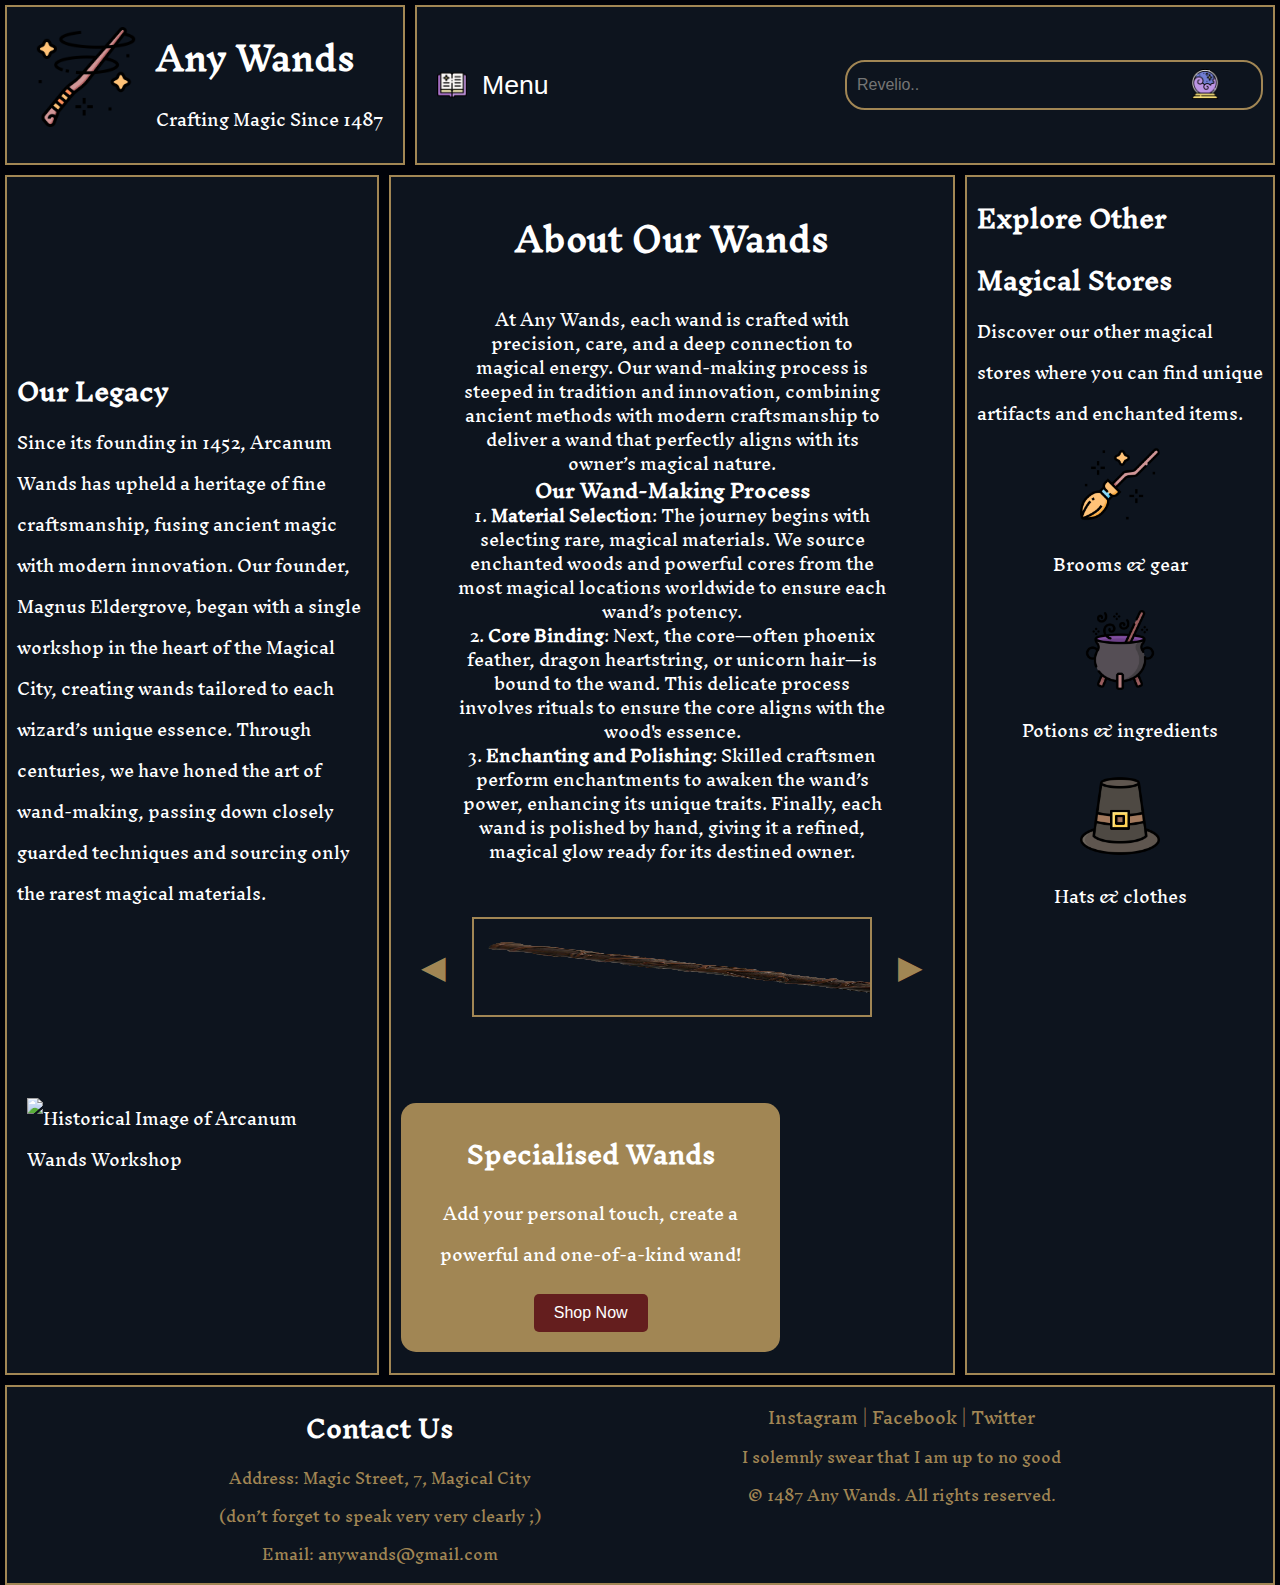
==== commit 01088d52: "Beta 0" ====
--- a/index.html
+++ b/index.html
@@ -4,55 +4,39 @@
     <meta charset="UTF-8">
     <meta name="viewport" content="width=device-width, initial-scale=1.0">
     <title>Wand Manufacturer</title>
-    <link rel="stylesheet" href="/css/base.css">
-    <link rel="stylesheet" href="/css/components.css">
-    <link rel="stylesheet" href="/css/layout.css">
-    <link rel="stylesheet" href="/css/theme.css">
+    <link rel="stylesheet" href="./css/base.css">
+    <link rel="stylesheet" href="./css/layout.css">
+    <link rel="stylesheet" href="./css/components.css">
+    <link rel="stylesheet" href="./css/header.css">
+    <link rel="stylesheet" href="./css/menu.css">
+    <link rel="stylesheet" href="./css/aside.css">
+    <link rel="stylesheet" href="./css/main_first.css">
+    <link rel="stylesheet" href="./css/main_second.css">
+    <link rel="stylesheet" href="./css/aside.css">
+    <link rel="stylesheet" href="./css/theme.css">
 </head>
 
 <body>
     <div class="container">
         <!-- Logo and Name -->
-        <header class="box left header">
-            <img class="logo" src="/image/logo.png" alt="Logo">
-            <div class="name">
-                <h1>Any Wands</h1>
-                <p>Crafting Magic Since 1487</p>
-            </div>
-        </header>
+    <header class="box left header">
+        <img class="logo" src="./image/logo.png" alt="Logo">
+        <div class="name">
+            <h1>Any Wands</h1>
+            <p>Crafting Magic Since 1487</p>
+        </div>
+    </header>
 
-    <!-- Other stores -->
+    <!-- History of manufacturer -->
     <aside class="box left aside">
-        <h2>Explore Other Magical Stores</h2>
-        
-        <div class="about_stores">
-            <p>Discover our other magical stores where you can find unique artifacts and enchanted items.</p>
+        <div class="aside_text">
+            <h2>Our Legacy</h2>
+            <p>Since its founding in 1452, Arcanum Wands has upheld a heritage of fine craftsmanship, fusing ancient magic with modern innovation. Our founder, Magnus Eldergrove, began with a single workshop in the heart of the Magical City, creating wands tailored to each wizard’s unique essence. Through centuries, we have honed the art of wand-making, passing down closely guarded techniques and sourcing only the rarest magical materials.</p>
         </div>
-
-        <div class="stores">
-            <ul class="store_list">
-                <li>
-                    <a href="#brooms">
-                        <img src="/image/broom.png" alt="Brooms & gear">
-                        <span>Brooms & gear</span>
-                    </a>
-                </li>
-                <li>
-                    <a href="#potions">
-                        <img src="/image/potion.png" alt="Potions & ingredients">
-                        <span>Potions & ingredients</span>
-                    </a>
-                </li>
-                <li>
-                    <a href="#hats">
-                        <img src="/image/hat.png" alt="Hats & clothes">
-                        <span>Hats & clothes</span>
-                    </a>
-                </li>
-            </ul>
+        <div class="aside_image">
+            <img src="/image/history.jpg" alt="Historical Image of Arcanum Wands Workshop">
         </div>
     </aside>
-
 
     <!-- Contacts and rights-->
     <footer class="box left footer">
@@ -64,7 +48,6 @@
                 <p>Email: <a href="mailto:anywands@gmail.com">anywands@gmail.com</a></p>
             </div>
         </div>
-
         <div class = "additional_info">
             <div class="social_media">
                 <a href="https://instagram.com">Instagram</a> |
@@ -74,67 +57,93 @@
             <div class="mischief" ><p >I solemnly swear that I am up to no good</p> </div>
             <div class="rights_reserved"> <p>&copy; 1487 Any Wands. All rights reserved.</p></div>
         </div>
-        
     </footer>
 
     <!-- About wands -->
-    <main class="box center main_first"> About wands
-        <!-- <div class="wands">
-            <h2>Про Наші Палички</h2>
-            <p>У нашій колекції є палички для новачків та професіоналів, виготовлені з різних магічних матеріалів. Кожна паличка має унікальні характеристики, що підсилюють магічну силу власника.</p>
-            <img src="/image/wands.jpg" alt="Wands Collection">
-        </div> -->
+    <main class="box center main_first">
+        <div class="main_first_name">
+            <h2>About Our Wands</h2>
+        </div>
+        <div class="main_first_text">
+            <p>At Any Wands, each wand is crafted with precision, care, and a deep connection to magical energy. Our wand-making process is steeped in tradition and innovation, combining ancient methods with modern craftsmanship to deliver a wand that perfectly aligns with its owner’s magical nature.</p>
+            <h3>Our Wand-Making Process</h3>
+            <p>1. <strong>Material Selection</strong>: The journey begins with selecting rare, magical materials. We source enchanted woods and powerful cores from the most magical locations worldwide to ensure each wand’s potency.</p>
+            <p>2. <strong>Core Binding</strong>: Next, the core—often phoenix feather, dragon heartstring, or unicorn hair—is bound to the wand. This delicate process involves rituals to ensure the core aligns with the wood's essence.</p>
+            <p>3. <strong>Enchanting and Polishing</strong>: Skilled craftsmen perform enchantments to awaken the wand’s power, enhancing its unique traits. Finally, each wand is polished by hand, giving it a refined, magical glow ready for its destined owner.</p>
+        </div>
+        <div class="main_first_gallery">
+            <button class="gallery-arrow left-arrow" onclick="prevImage()">&#9664;</button>
+            <img src="/image/wand1.jpeg" alt="Wand Image 1" id="gallery-image">
+            <button class="gallery-arrow right-arrow" onclick="nextImage()">&#9654;</button>
+        </div>
+        <div class="main_first_specialised">
+            <h3>Specialised Wands</h3>
+            <p>Add your personal touch, create a powerful and one-of-a-kind wand!</p>
+            <button onclick="window.location.href='#shop'" class="shop-button">Shop Now</button>
+        </div>
     </main>
-
-        <!-- Menu -->
-        <nav class="box right menu">
-            <div class="menu_bar">
-                <div class="menu_toggle">
-                    <button class="menu_button">
-                        <img src="/image/menu.png" alt="Menu Icon">
-                    </button>
-                    <button class="menu_button">
-                        <p>Menu</p>
-                    </button>
-                </div>
-                
-                <div class="search">
-                    <input type="text" placeholder="Revelio..">
-                    <button class="search_button">
-                        <img src="/image/search.png" alt="Search Icon">
-                    </button>
-                </div>
+    
+    <!-- Menu -->
+    <nav class="box right menu">
+        <div class="menu_bar">
+            <div class="menu_toggle">
+                <button class="menu_button">
+                    <img src="./image/menu.png" alt="Menu Icon">
+                </button>
+                <button class="menu_button">
+                    <p>Menu</p>   <!--Delete <p>-->
+                </button>
             </div>
-
-            <div class="categories">
-                <ul class="menu_categories hidden">
-                    <li><a href="#exclusive">Exclusive Wands</a></li>
-                    <li><a href="#protection">Protection Spells</a></li>
-                    <li><a href="#custom-order">Custom Order</a></li>
-                    <li><a href="#catalog">Wand Catalog</a></li>
-                </ul>
+            <div class="search">
+                <input type="text" placeholder="Revelio..">
+                <button class="search_button">
+                    <img src="./image/search.png" alt="Search Icon">
+                </button>
             </div>
-        </nav>
+        </div>
+        <div class="categories">
+            <ul class="menu_categories hidden">
+                <li><a href="#exclusive">Exclusive Wands</a></li>
+                <li><a href="#protection">Protection Spells</a></li>
+                <li><a href="#custom-order">Custom Order</a></li>
+                <li><a href="#catalog">Wand Catalog</a></li>
+            </ul>
+        </div>
+    </nav>
 
 
         <!-- Personalized wand-->
-        <section class="box right main_second"> Personalized wand
-
-            <!-- <div class="history">
-                <h2>Наша Історія</h2>
-                <p>Arcanum Wands - це сімейне ремесло, яке розпочалось у 1452 році. Ми продовжуємо традиції створення чарівних паличок, які передаються з покоління в покоління.</p>
+        <section class="box right main_second">
+            <h2>Explore Other Magical Stores</h2>
+        
+            <div class="about_stores">
+                <p>Discover our other magical stores where you can find unique artifacts and enchanted items.</p>
             </div>
-            
-            <div class="production">
-                <h2>Процес Виготовлення</h2>
-                <p>Кожна паличка створюється з увагою до деталей і чарівної енергії. Ми використовуємо тільки найкращі магічні матеріали для забезпечення якості кожного продукту.</p>
-            </div> -->
-
-            <!-- <h2>Індивідуальне Замовлення</h2>
-            <p>Замовте паличку, яка буде ідеально відповідати вашим унікальним потребам. Заповніть форму, і ми створимо паличку спеціально для вас.</p>
-            <button>Замовити паличку</button> -->
+    
+            <div class="stores">
+                <ul class="store_list">
+                    <li>
+                        <a href="#brooms">
+                            <img src="./image/broom.png" alt="Brooms & gear">
+                            <span>Brooms & gear</span>
+                        </a>
+                    </li>
+                    <li>
+                        <a href="#potions">
+                            <img src="./image/potion.png" alt="Potions & ingredients">
+                            <span>Potions & ingredients</span>
+                        </a>
+                    </li>
+                    <li>
+                        <a href="#hats">
+                            <img src="./image/hat.png" alt="Hats & clothes">
+                            <span>Hats & clothes</span>
+                        </a>
+                    </li>
+                </ul>
+            </div>
         </section>
     </div>
-    <script src="script.js" defer></script>
+    <script src="./script/script.js" defer></script>
 </body>
 </html>
--- a/css/layout.css
+++ b/css/layout.css
@@ -29,7 +29,7 @@
 }
 
 /* Desktop */
-@media (min-width: 1231px) {
+@media (min-width: 1301px) {
   .container {
     flex-direction: column;
     align-content: space-between;
@@ -66,7 +66,7 @@
     flex-grow: 1;
     flex-shrink: 1;
     display: flex;
-    flex-wrap: wrap;
+    flex-direction: column;
     /* flex-basis: var(--left-aside-height);  */
     min-height: 750px;
   }
@@ -89,6 +89,8 @@
     /* flex-basis: var(--center-main-height);
     flex-grow: 1; */
     height: 100%;
+    display: flex;
+    flex-direction: column;
   }
   
   /* Menu */
@@ -119,7 +121,7 @@
 }
 
 /*Tablet*/
-@media (min-width: 801px) and (max-width: 1230px) {
+@media (min-width: 801px) and (max-width: 1300px) {
   .container {
     /* TODO: min-height*/
     align-content:baseline;
@@ -170,11 +172,12 @@
     min-width: 170px;  /*TODO: After filling with content check for min-width*/
     width: calc(30% - (2 * var(--margin)));
 
-    min-height: 850px;
-    height: var(--left-aside-height);
-
-    display: flex;
-    flex-wrap: wrap;
+    min-height: 1200px;
+    /* height: var(--left-aside-height); */
+
+    display: flex;
+    flex-direction: column;
+    /* flex-wrap: wrap; */
   }
 
   .about_stores, .stores, .aside h2 {
@@ -185,16 +188,19 @@
   .main_first {
     order: 4;
     width: calc(45% - (2 * var(--margin)));
-    min-height: 850px;
-    height: var(--left-aside-height);
+    min-height: 1200px;
+    /* height: var(--left-aside-height); */
+    display: flex;
+    flex-direction: column;
+    flex-grow: 1;
   }
       
   /* Main_second */
   .main_second {
     order: 5;
     width: calc(25% - (2 * var(--margin)));
-    min-height: 850px;
-    height: var(--left-aside-height);
+    min-height: 1200px;
+    /* height: var(--left-aside-height); */
     align-self: stretch;
     flex-shrink: 1;
   }
@@ -219,74 +225,74 @@
     }
 
     /* Header */
-    .header {
-      order: 1;
-      /* flex-basis: var(--left-head-height); */
-      flex-shrink: 0;    
-      display: flex;
-        /*align-items: center;*/
-    }
+  .header {
+    order: 1;
+    /* flex-basis: var(--left-head-height); */
+    flex-shrink: 0;    
+    display: flex;
+      /*align-items: center;*/
+  }
       /* Menu */
-    .menu {
-      order: 2;
-      /* flex-basis: var(--right-menu-height); */
-    }
-  
-    .menu_bar{
-      display: flex;
-      width: 100%;
-      align-items: center; 
-      justify-content: space-between; 
-      height: min-content;
-    }
-
-    .categories{
-      display: flex;
-      width: 100%;
-    }
-
-    .menu_categories {
-      display: flex;
-      width: 100%;
-      list-style: none;
-      justify-content: space-between; 
-      gap: 5px;
-    }
+  .menu {
+    order: 2;
+    /* flex-basis: var(--right-menu-height); */
+  }
+  
+  .menu_bar{
+    display: flex;
+    width: 100%;
+    align-items: center; 
+    justify-content: space-between; 
+    height: min-content;
+  }
+
+  .categories{
+    display: flex;
+    width: 100%;
+  }
+
+  .menu_categories {
+    display: flex;
+    width: 100%;
+    list-style: none;
+    justify-content: space-between; 
+    gap: 5px;
+  }
     
-    .menu_bar{
-      display: flex;
-      width: 100%;
-      align-items: center; 
-      justify-content: space-between; 
-    }  
-
-      /* Aside */
-    .aside {
-      order: 3;
-      /* flex-basis: var(--left-aside-height); */
-      flex-grow: 1;
-      flex-shrink: 1;
-      max-height: var(--left-aside-height);
-
-      display: flex;
-      flex-wrap: wrap;
-    }
+  .menu_bar{
+    display: flex;
+    width: 100%;
+    align-items: center; 
+    justify-content: space-between; 
+  }  
+
+  /* Main_first */
+  .main_first {
+    order: 3;
+    /* flex-basis: var(--center-main-height); */
+  }
+
+  /* Aside */
+  .aside {
+    order: 4;
+    /* flex-basis: var(--left-aside-height); */
+    flex-grow: 1;
+    flex-shrink: 1;
+    max-height: var(--left-aside-height);
+
+    display: flex;
+    flex-wrap: wrap;
+  }
+
+  /* Main_second */
+  .main_second {
+    order: 5;
+    /* flex-basis: var(--right-main-height); */
+  }
 
   .about_stores, .stores, .aside h2 {
     width:100%;
   }
-  
-    /* Main_first */
-    .main_first {
-      order: 4;
-      /* flex-basis: var(--center-main-height); */
-    }
-      
-    /* Main_second */
-    .main_second {
-      order: 5;
-      /* flex-basis: var(--right-main-height); */
-    }
       
     /* Footer */
     .footer {
--- a/css/components.css
+++ b/css/components.css
@@ -11,129 +11,4 @@
   width: auto;
   margin: 10px;
 }
-  
-/* Menu */
-img.menu_button{
-  padding: 0;
-  max-width: 30px;
-  max-height: 30px;
-  height: auto;
-  width: auto;
-}
-  
-button.menu_button{
-  padding: 0;
-  max-width: 50px;
-  max-height: 50px;
-  height: auto;
-  width: auto;
-  background-color: transparent;
-  border: transparent;
-}
-
-.menu_toggle {
-  display: flex;
-  align-items: center;
-  width: 35%;
-}
-
-.search {
-  display: flex;
-  width: 50%;
-  height: 50px;
-  /* flex:1; */
-  /* align-self: flex-end; */
-  align-items: center;
-  align-content: space-between;
-}
-
-.search input {
-  width: 80%;
-  /* max-width: 120px; */
-  /* flex: 1; */
-}
-
-.search_button {
-  width: 60px
-  /* margin: 0 10px; */
-  /* flex: 1; */
-  /* align-self: flex-end; */
-  
-}
-
-.search_button img {
-  width: 30px;
-  height: 30px;
-}
-
-.menu_categories {
-  list-style: none;
-  margin: 10px 0 0;
-  padding: 0;
-  break-after: always;
-  flex-grow: 0;
-}
-
-.menu_categories a:hover {
-  background-color: #A18654;
-}
-
-.menu_categories.hidden {
-  display: none;
-}
-
-.menu_categories li a {
-  display: block;
-  padding: 5px;
-}
-
-/* Footer */
-
-
-/* Aside */
-.aside {
-  padding: 10px;
-  /* text-align: center; */
-}
-
-.about_stores
-{
-  /* text-align: ; */
-}
-
-.store_list {
-  list-style: none;
-  padding: 0;
-  margin: 0;
-  display: flex;
-  flex-direction: column;
-  gap: 15px;
-}
-
-.store_list li {
-  display: flex;
-  flex-direction: column;
-  align-items: center;
-}
-
-.store_list a {
-  color: #fff;
-  text-decoration: none;
-  display: flex;
-  flex-direction: column;
-  align-items: center;
-  gap: 5px;
-}
-
-.store_list img {
-  width: 80px; /* Ширина зображення */
-  height: 80px; /* Висота зображення */
-  border-radius: 10px; /* Згладжені кути */
-}
-
-.store_list span {
-  margin-top: 5px;
-  font-size: 16px;
-}
-
   --- a/css/menu.css
+++ b/css/menu.css
@@ -0,0 +1,74 @@
+/* Menu */
+img.menu_button{
+    padding: 0;
+    max-width: 30px;
+    max-height: 30px;
+    height: auto;
+    width: auto;
+}
+    
+  button.menu_button{
+    padding: 0;
+    max-width: 50px;
+    max-height: 50px;
+    height: auto;
+    width: auto;
+    background-color: transparent;
+    border: transparent;
+  }
+  
+  .menu_toggle {
+    display: flex;
+    align-items: center;
+    width: 35%;
+  }
+  
+  .search {
+    display: flex;
+    width: 50%;
+    height: 50px;
+    /* flex:1; */
+    /* align-self: flex-end; */
+    align-items: center;
+    align-content: space-between;
+  }
+  
+  .search input {
+    width: 80%;
+    /* max-width: 120px; */
+    /* flex: 1; */
+  }
+  
+  .search_button {
+    width: 60px
+    /* margin: 0 10px; */
+    /* flex: 1; */
+    /* align-self: flex-end; */
+    
+  }
+  
+  .search_button img {
+    width: 30px;
+    height: 30px;
+  }
+  
+  .menu_categories {
+    list-style: none;
+    margin: 10px 0 0;
+    padding: 0;
+    break-after: always;
+    flex-grow: 0;
+  }
+  
+  .menu_categories a:hover {
+    background-color: #A18654;
+  }
+  
+  .menu_categories.hidden {
+    display: none;
+  }
+  
+  .menu_categories li a {
+    display: block;
+    padding: 5px;
+  }--- a/css/aside.css
+++ b/css/aside.css
@@ -0,0 +1,4 @@
+.aside {
+  padding: 10px;
+  /* text-align: center; */
+}--- a/css/main_first.css
+++ b/css/main_first.css
@@ -0,0 +1,92 @@
+.main_first {
+    text-align: center;
+    margin: var(--margin);
+}
+
+.main_first_name h2 {
+    font-size: 2rem;
+    margin-bottom: 1rem;
+}
+
+.main_first_text {
+    font-size: 1rem;
+    line-height: 1.5;
+    margin-bottom: 2rem;
+    padding: 0 10%;
+}
+
+.main_first_gallery {
+    display: flex;
+    align-items: center;
+    justify-content: center;
+    position: relative;
+    margin-bottom: 2rem;
+}
+
+.gallery-arrow {
+    background: transparent;
+    border: none;
+    color: #A18654;
+    font-size: 2rem;
+    cursor: pointer;
+    padding: 0 1rem;
+}
+
+#gallery-image {
+    width: 400px; /* Increased size for gallery images */
+    height: 300px;
+    border: 2px solid #A18654;
+}
+
+.main_first_specialised {
+    background-color: #A18654;
+    padding: 20px;
+    border-radius: 15px;
+    text-align: center;
+    margin-top: 2rem;
+    width: 70%;
+    min-width: 300px;
+}
+
+.main_first_specialised h3 {
+    font-size: 1.5rem;
+    margin-bottom: 0.5rem;
+    color: #fff;
+}
+
+.main_first_specialised p {
+    font-size: 1rem;
+    margin-bottom: 1rem;
+    color: #fff;
+}
+
+.shop-button {
+    background-color: #641E1E;
+    color: #fff;
+    border: none;
+    padding: 10px 20px;
+    cursor: pointer;
+    font-size: 1rem;
+    border-radius: 5px;
+    transition: background-color 0.3s ease;
+}
+
+.shop-button:hover {
+    background-color: #511717;
+}
+
+/* Responsive Adjustments */
+@media (max-width: 767px) {
+    .main_first_text p, .main_first_specialised p {
+        padding: 0 5%;
+    }
+
+    #gallery-image {
+        width: 100%;
+        max-width: 300px;
+    }
+
+    .main_first_specialised h3, .main_first_name h2 {
+        font-size: 1.25rem;
+    }
+}
--- a/css/main_second.css
+++ b/css/main_second.css
@@ -0,0 +1,34 @@
+  .store_list {
+    list-style: none;
+    padding: 0;
+    margin: 0;
+    display: flex;
+    flex-direction: column;
+    gap: 15px;
+  }
+  
+  .store_list li {
+    display: flex;
+    flex-direction: column;
+    align-items: center;
+  }
+  
+  .store_list a {
+    color: #fff;
+    text-decoration: none;
+    display: flex;
+    flex-direction: column;
+    align-items: center;
+    gap: 5px;
+  }
+  
+  .store_list img {
+    width: 80px;
+    height: 80px;
+    border-radius: 10px;
+  }
+  
+  .store_list span {
+    margin-top: 5px;
+    font-size: 16px;
+  }--- a/css/aside.css
+++ b/css/aside.css
@@ -0,0 +1,4 @@
+.aside {
+  padding: 10px;
+  /* text-align: center; */
+}--- a/css/theme.css
+++ b/css/theme.css
@@ -42,9 +42,9 @@
   text-decoration: underline;
 }
   
-.social-media {
-  /* margin-top: 15px; */
-}
+/* .social-media {
+  margin-top: 15px;
+} */
   
 .social_media a {
   color: #A18654;
